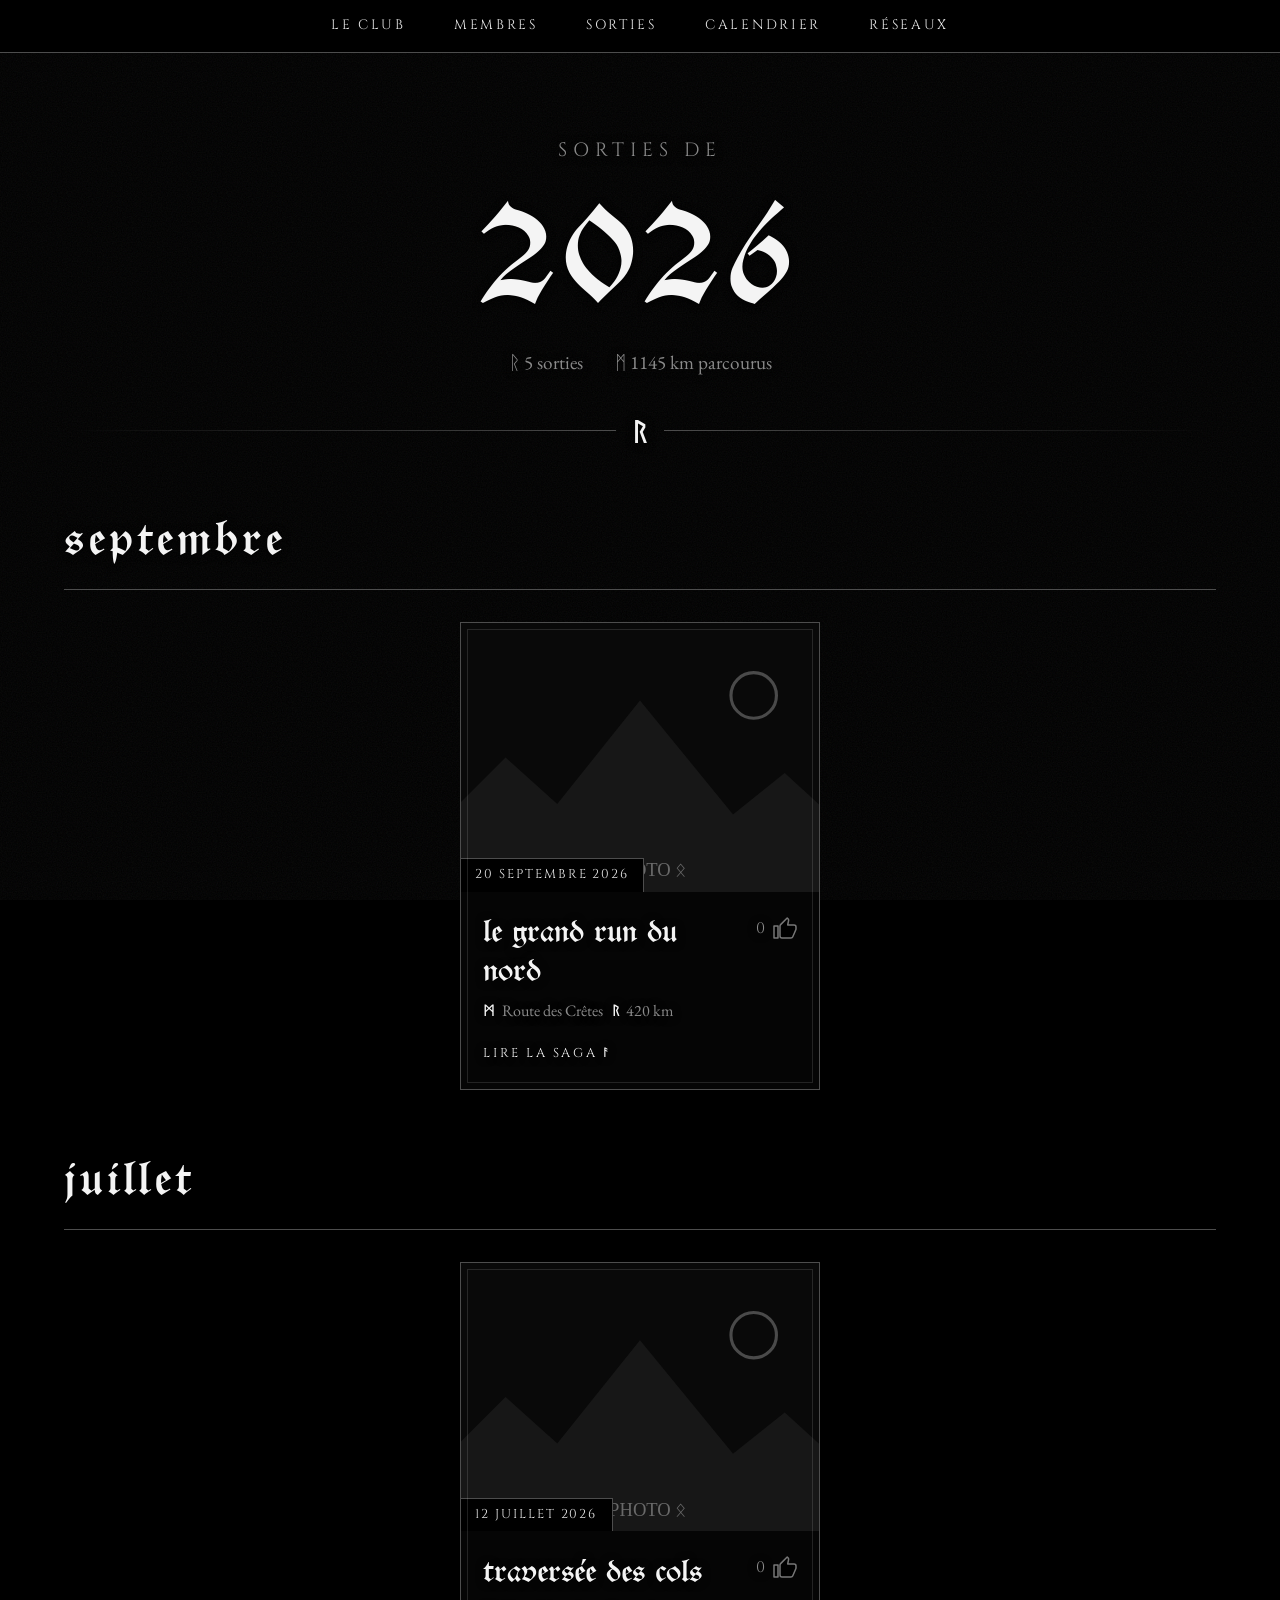
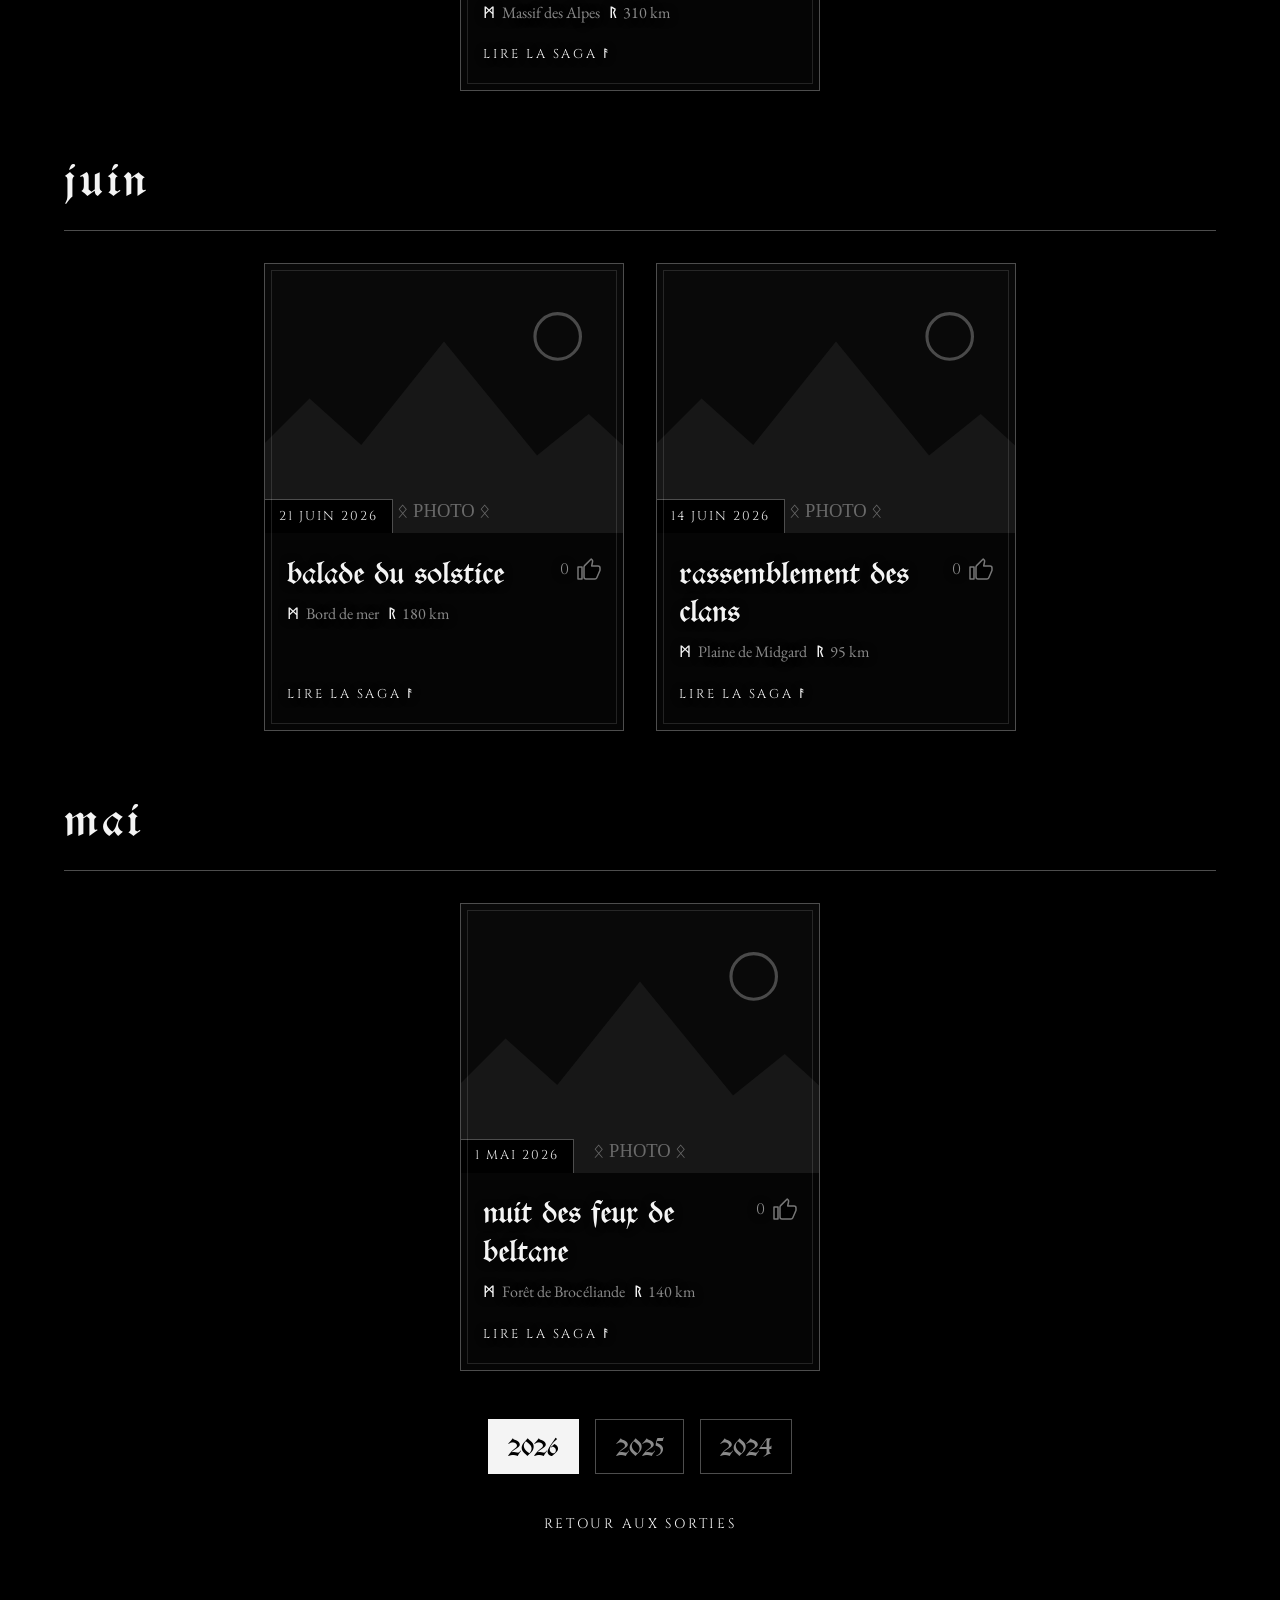
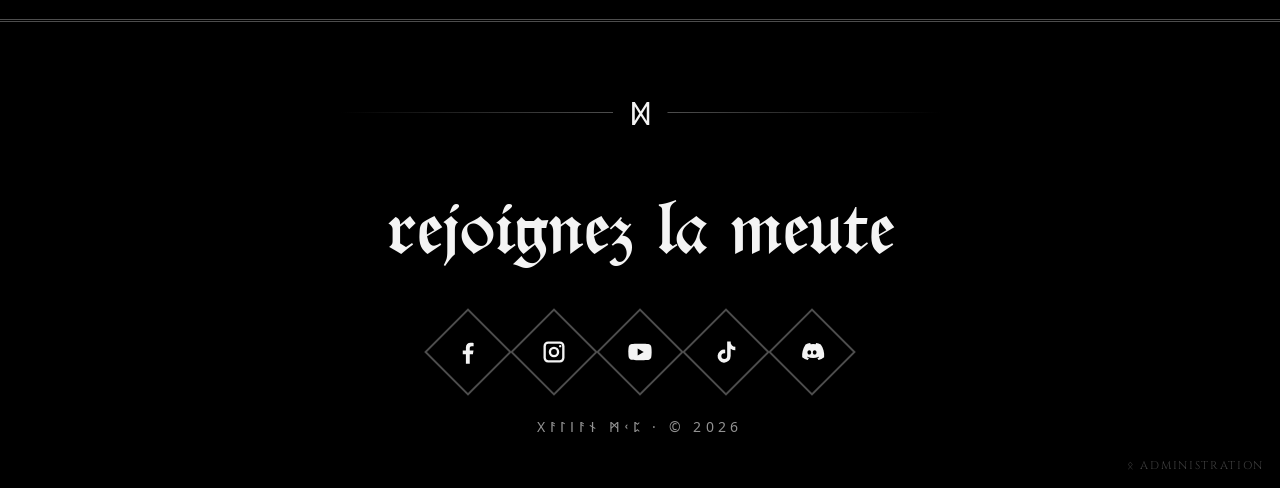
==== annee.html @ 6881e155 "securite" ====
<!DOCTYPE html>
<html lang="fr">
<head>
  <meta charset="UTF-8">
  <meta name="viewport" content="width=device-width, initial-scale=1">
  <title>Sorties – Galian MCP</title>
  <link rel="preconnect" href="https://fonts.googleapis.com">
  <link rel="preconnect" href="https://fonts.gstatic.com" crossorigin>
  <link href="https://fonts.googleapis.com/css2?family=Noto+Sans+Runic&family=Uncial+Antiqua&family=Cinzel:wght@400;600&family=EB+Garamond:ital@0;1&display=swap" rel="stylesheet">
  <link rel="stylesheet" href="style.css">
</head>
<body>
  <nav class="nav">
    <a href="index.html">Le Club</a>
    <a href="index.html#freres">Membres</a>
    <a href="index.html#sorties">Sorties</a>
    <a href="index.html#calendrier">Calendrier</a>
    <a href="index.html#reseaux">Réseaux</a>
  </nav>

  <main id="annee" class="section sortie">
    <p class="runes top-runes">ᚠᚢᚦᚨᚱᚲ</p>
    <p class="s-date">Sorties de</p>
    <h1 class="year-title"></h1>
    <p class="s-meta"></p>
    <div class="divider"><span>ᚱ</span></div>

    <div class="months"></div>

    <div class="year-links"></div>
    <a class="back" href="index.html#sorties">Retour aux sorties</a>
  </main>

  <footer id="reseaux" class="footer">
    <div class="divider"><span>ᛞ</span></div>
    <h2>Rejoignez la Meute</h2>
    <ul class="socials">
      <li><a href="#" aria-label="Facebook" title="Facebook"><svg viewBox="0 0 24 24"><path d="M13.5 22v-8h2.7l.5-3.2h-3.2V8.7c0-.9.4-1.7 1.8-1.7h1.5V4.2S15.5 4 14.3 4C11.8 4 10.2 5.500 10.200 8.100v2.700H7.500V14h2.700v8z"/></svg></a></li>
      <li><a href="#" aria-label="Instagram" title="Instagram"><svg viewBox="0 0 24 24"><path d="M7 3h10a4 4 0 0 1 4 4v10a4 4 0 0 1-4 4H7a4 4 0 0 1-4-4V7a4 4 0 0 1 4-4zm0 2a2 2 0 0 0-2 2v10a2 2 0 0 0 2 2h10a2 2 0 0 0 2-2V7a2 2 0 0 0-2-2zm5 2.500a4.500 4.500 0 1 1 0 9 4.500 4.500 0 0 1 0-9zm0 2a2.500 2.500 0 1 0 0 5 2.500 2.500 0 0 0 0-5zM17.300 6a1 1 0 1 1 0 2 1 1 0 0 1 0-2z"/></svg></a></li>
      <li><a href="#" aria-label="YouTube" title="YouTube"><svg viewBox="0 0 24 24"><path d="M21.600 7.200a2.500 2.500 0 0 0-1.800-1.800C18.200 5 12 5 12 5s-6.200 0-7.800.4A2.500 2.500 0 0 0 2.400 7.200C2 8.800 2 12 2 12s0 3.200.4 4.800a2.500 2.500 0 0 0 1.800 1.800C5.800 19 12 19 12 19s6.200 0 7.800-.4a2.500 2.500 0 0 0 1.800-1.800c.4-1.600.4-4.800.4-4.800s0-3.200-.4-4.800zM10 15V9l5.200 3z"/></svg></a></li>
      <li><a href="#" aria-label="TikTok" title="TikTok"><svg viewBox="0 0 24 24"><path d="M16 3h-3v12.500a2.500 2.500 0 1 1-2.500-2.500c.3 0 .5 0 .8.100V10a5.600 5.600 0 1 0 4.700 5.500V9.200A6.800 6.800 0 0 0 20 10.500V7.500A4 4 0 0 1 16 3z"/></svg></a></li>
      <li><a href="#" aria-label="Discord" title="Discord"><svg viewBox="0 0 24 24"><path d="M19.500 5.500A16 16 0 0 0 15.600 4.300l-.5 1a14 14 0 0 0-4.200 0l-.5-1A16 16 0 0 0 6.500 5.500C4 9.200 3.300 12.800 3.600 16.400a16 16 0 0 0 4.800 2.400l1-1.600a10 10 0 0 1-1.600-.8l.4-.3a11.500 11.500 0 0 0 9.600 0l.4.300c-.5.300-1 .600-1.600.800l1 1.600a16 16 0 0 0 4.800-2.400c.4-4.200-.7-7.800-2.900-10.900zM9.700 14.200c-.9 0-1.600-.8-1.600-1.800s.7-1.800 1.600-1.800 1.600.8 1.600 1.800-.7 1.800-1.600 1.800zm4.600 0c-.9 0-1.600-.8-1.600-1.800s.7-1.800 1.600-1.800 1.600.8 1.600 1.800-.7 1.800-1.600 1.800z"/></svg></a></li>
    </ul>
    <p class="runes copy">ᚷᚨᛚᛁᚨᚾ ᛗᚲᛈ · © 2026</p>
  </footer>

  <script src="site-data.js"></script>
  <script src="store.js"></script>
  <script src="data.js"></script>
  <script src="annee.js"></script>
  <script src="admin.js"></script>
  <script src="reload-admin.js"></script>
</body>
</html>
---- style.css ----
@font-face { font-family: 'Alte Schwabacher'; src: url("fonts/AlteSchwabacher.ttf") format("truetype"); font-display: swap; }

:root {
  --bg: #000;
  --bg2: #0a0a0a;
  --panel: #0f0f0f;
  --gold: #f4f4f4;
  --gold-soft: #4d4d4d;
  --blood: #262626;
  --text: #e6e6e6;
  --muted: #8a8a8a;
  --f-title: 'Alte Schwabacher', 'Uncial Antiqua', serif;
  --f-head: 'Cinzel', serif;
  --f-body: 'EB Garamond', Georgia, serif;
  --f-rune: 'Noto Sans Runic', 'Segoe UI Historic', serif;
}

* { box-sizing: border-box; margin: 0; padding: 0; }
html { scroll-behavior: smooth; }

body {
  background: var(--bg);
  text-shadow: 0 1px 8px rgba(0,0,0,.95);
  color: var(--text);
  font-family: var(--f-body);
  font-size: 1.2rem;
  line-height: 1.7;
  overflow-x: hidden;
}
/* grain de bois / pierre */
body::before {
  content: '';
  position: fixed; inset: 0; pointer-events: none; z-index: 0;
  opacity: .06;
  background-image: url("data:image/svg+xml,%3Csvg xmlns='http://www.w3.org/2000/svg' width='160' height='160'%3E%3Cfilter id='n'%3E%3CfeTurbulence type='fractalNoise' baseFrequency='.8' numOctaves='3'/%3E%3C/filter%3E%3Crect width='100%25' height='100%25' filter='url(%23n)'/%3E%3C/svg%3E");
}
#embers { position: fixed; inset: 0; z-index: 1; pointer-events: none; }
.runes { font-family: var(--f-rune); letter-spacing: .3em; color: var(--gold); }

/* ---------- HERO ---------- */
.hero {
  position: relative; z-index: 2;
  height: 100vh; min-height: 560px; overflow: hidden;
  text-align: center;
  background: #000;
  border-bottom: 3px double var(--gold-soft);
}
#hero3d { position: absolute; inset: 0; width: 100%; height: 100%; display: block; cursor: pointer; }
.hero::after {
  content: ''; position: absolute; left: 0; right: 0; bottom: 0; height: 18px;
  background: repeating-linear-gradient(135deg, var(--gold-soft) 0 10px, transparent 10px 20px);
  opacity: .5; pointer-events: none;
}
.hero-inner { position: absolute; inset: 0; display: flex; flex-direction: column; align-items: center; justify-content: space-between; padding: 1.4rem 1rem 2.2rem; pointer-events: none; }
.hero h1 {
  position: absolute; width: 1px; height: 1px; overflow: hidden; clip: rect(0 0 0 0); white-space: nowrap;
}
.hero.no-webgl .hero-inner { justify-content: center; }
.hero.no-webgl h1 {
  position: static; width: auto; height: auto; clip: auto; overflow: visible;
  font-family: var(--f-title); font-weight: 400; font-size: clamp(4rem, 17vw, 12rem);
  letter-spacing: .08em; line-height: 1; color: var(--gold);
}
.top-runes { opacity: 0; font-size: 1.2rem; transition: opacity 2s ease; }
.hero.logo .top-runes, .hero.no-webgl .top-runes { opacity: .6; }
.hero-bottom { opacity: 0; transition: opacity 2s ease; }
.hero.logo .hero-bottom, .hero.no-webgl .hero-bottom { opacity: 1; }
.title-runes { font-size: clamp(1.2rem, 3vw, 2rem); margin: 0 0 .6rem; }
.tagline { font-family: var(--f-head); text-transform: uppercase; letter-spacing: .35em; font-size: clamp(.75rem, 2vw, 1.1rem); color: var(--muted); }
.scroll-hint {
  display: inline-block; margin-top: 1rem; pointer-events: auto;
  font-family: var(--f-rune); font-size: 2.2rem; color: var(--gold); text-decoration: none;
  animation: bob 2s ease-in-out infinite;
}
@keyframes bob { 50% { transform: translateY(10px); } }

/* ---------- NAV ---------- */
.nav {
  position: sticky; top: 0; z-index: 50;
  display: flex; justify-content: center; gap: clamp(1rem, 4vw, 3rem);
  padding: .9rem 1rem;
  background: rgba(0,0,0,.92); backdrop-filter: blur(6px);
  border-bottom: 1px solid var(--gold-soft);
  flex-wrap: wrap;
}
.nav a {
  font-family: var(--f-head); text-transform: uppercase; letter-spacing: .2em; font-size: .85rem;
  color: var(--text); text-decoration: none; transition: color .25s;
}
.nav a:hover { color: var(--gold); }

/* ---------- SECTIONS ---------- */
.section { position: relative; z-index: 2; max-width: 1200px; margin: 0 auto; padding: 5rem 1.5rem; text-align: center; }
h2 {
  font-family: var(--f-title); font-weight: 400;
  font-size: clamp(2rem, 5vw, 3.2rem); color: var(--gold);
  margin-bottom: 1.5rem;
}
.sub { color: var(--muted); font-style: italic; margin-bottom: 3rem; }

.divider { display: flex; align-items: center; gap: 1rem; margin-bottom: 1.5rem; }
.divider::before, .divider::after { content: ''; flex: 1; height: 1px; background: linear-gradient(90deg, transparent, var(--gold-soft)); }
.divider::after { transform: scaleX(-1); }
.divider span { font-family: var(--f-rune); font-size: 2rem; color: var(--gold); }

.lead { max-width: 780px; margin: 0 auto 3rem; text-align: justify; hyphens: auto; }
.lead p + p { margin-top: 1.2rem; }
.drop { float: left; font-family: var(--f-title); font-size: 4.2rem; line-height: .8; padding: .4rem .6rem 0 0; color: var(--gold); }

.values { display: grid; grid-template-columns: repeat(auto-fit, minmax(240px, 1fr)); gap: 1.5rem; }
.values article {
  background: var(--panel); border: 1px solid var(--gold-soft); padding: 2rem 1.5rem;
  position: relative; transition: transform .3s, box-shadow .3s;
}
.values article::before { content: ''; position: absolute; inset: 6px; border: 1px solid rgba(255,255,255,.25); pointer-events: none; }
.values article:hover { transform: translateY(-6px); box-shadow: 0 10px 30px rgba(255,255,255,.35); }
.values .runes { font-size: 2.5rem; display: block; margin-bottom: .5rem; }
.values h3 { font-family: var(--f-head); letter-spacing: .15em; text-transform: uppercase; margin-bottom: .6rem; color: #fff; }
.values p { font-size: 1.05rem; color: var(--muted); }

/* ---------- MEMBRES ---------- */
#freres h2, #sorties h2 { margin-bottom: 3rem; }
.members { display: flex; flex-wrap: wrap; justify-content: center; gap: 3rem 2rem; }
.members .member { flex: 0 0 auto; width: min(264px, 100%); }
.member { opacity: 0; transform: translateY(40px); transition: opacity .8s, transform .8s; }
.member.in { opacity: 1; transform: none; }

.portrait {
  position: relative; aspect-ratio: 3 / 4; overflow: hidden; cursor: default; -webkit-tap-highlight-color: transparent; user-select: none;
  border: 3px solid var(--gold-soft);
  box-shadow: 0 0 0 6px var(--bg), 0 0 0 7px var(--gold-soft), 0 15px 35px rgba(0,0,0,.6);
}
.portrait img { width: 100%; height: 100%; object-fit: cover; display: block; filter: grayscale(.5) contrast(1.05); transition: transform .6s, filter .6s; }
.portrait:hover img { transform: scale(1.08); filter: grayscale(0) contrast(1.1); }

.overlay {
  position: absolute; inset: 0;
  display: flex; flex-direction: column; align-items: center; justify-content: center; gap: .4rem;
  background: linear-gradient(to top, rgba(0,0,0,.92), rgba(0,0,0,.85));
  opacity: 0; transform: translateY(20px);
  transition: opacity .4s, transform .4s;
  padding: 1rem;
}
.portrait:hover .overlay { opacity: 1; transform: none; }
.overlay .rune-line { font-family: var(--f-rune); color: var(--gold); letter-spacing: .4em; font-size: 1rem; }
.overlay .surname { text-transform: lowercase; font-family: var(--f-title); font-size: 1.9rem; color: #fff; line-height: 1.1; }
.overlay .role { font-family: var(--f-head); text-transform: uppercase; letter-spacing: .25em; font-size: .9rem; color: var(--gold); border-top: 1px solid var(--gold-soft); padding-top: .6rem; margin-top: .4rem; }

.bike {
  margin-top: 1.5rem; position: relative; overflow: hidden;
  border: 1px solid var(--gold-soft); background: var(--panel);
  aspect-ratio: 16 / 10;
}
.bike img { width: 100%; height: 100%; object-fit: cover; display: block; transition: transform .6s; }
.bike:hover img { transform: scale(1.06); }
.bike figcaption {
  position: absolute; left: 0; right: 0; bottom: 0; padding: .4rem .8rem;
  background: linear-gradient(to top, rgba(0,0,0,.85), transparent);
  font-family: var(--f-head); font-size: .8rem; letter-spacing: .15em; text-transform: uppercase; color: var(--gold);
  text-align: left;
}

/* ---------- ALLIÉS ---------- */
.allies { display: grid; grid-template-columns: repeat(auto-fit, minmax(180px, 1fr)); gap: 1.5rem; }
.ally {
  aspect-ratio: 1; display: flex; flex-direction: column; align-items: center; justify-content: center; gap: .6rem;
  background: var(--panel); border: 1px solid var(--gold-soft);
  clip-path: polygon(15% 0, 85% 0, 100% 15%, 100% 85%, 85% 100%, 15% 100%, 0 85%, 0 15%);
  text-decoration: none; color: var(--text);
  transition: background .3s, color .3s, transform .3s;
}
.ally:hover { background: var(--blood); transform: scale(1.05); color: #fff; }
.ally img { width: 55%; height: 55%; object-fit: contain; }
.ally span { font-family: var(--f-head); letter-spacing: .12em; font-size: .85rem; text-transform: uppercase; padding: 0 .5rem; }
.ally.add { border-style: dashed; color: var(--muted); }

/* ---------- GALERIE ART (format libre : carré, portrait, paysage, panoramique…) ---------- */
.art-gallery { display: flex; flex-wrap: wrap; justify-content: center; gap: 1.5rem; align-items: stretch; }
.art-item, .art-wrap { min-width: 0; max-width: 100%; }
.art-wrap { position: relative; display: flex; }
.art-wrap .art-item { flex: 1; }
.art-item { position: relative; display: flex; flex-direction: column; background: var(--panel); border: 1px solid var(--gold-soft); transition: transform .3s, border-color .3s; }
.art-item:hover { transform: translateY(-4px); border-color: var(--gold); }
.art-item img { display: block; width: 100%; height: auto; }

.art-item figcaption:empty { display: none; }
.art-gallery .adm-add { flex: 0 1 240px; min-height: 160px; }
@media (max-width: 600px) { .art-gallery > * { flex-basis: 100% !important; } }

/* ---------- FOOTER ---------- */
.footer { position: relative; z-index: 2; text-align: center; padding: 4rem 1.5rem 3rem; background: linear-gradient(to bottom, transparent, #000); border-top: 3px double var(--gold-soft); max-width: none; }
.footer .divider { max-width: 600px; margin: 0 auto 1.5rem; }
.socials { list-style: none; display: flex; justify-content: center; gap: 1.5rem; flex-wrap: wrap; margin: 2rem 0; }
.socials a {
  display: grid; place-items: center; width: 62px; height: 62px;
  border: 2px solid var(--gold-soft); transform: rotate(45deg);
  transition: background .3s, border-color .3s, box-shadow .3s;
}
.socials svg { width: 28px; height: 28px; fill: var(--gold); transform: rotate(-45deg); transition: fill .3s; }
.socials a:hover { background: var(--blood); border-color: var(--gold); box-shadow: 0 0 20px rgba(255,255,255,.8); }
.socials a:hover svg { fill: #fff; }
.copy { margin-top: 2rem; font-size: .9rem; opacity: .6; }

/* ---------- REVEAL ---------- */
.reveal { opacity: 0; transform: translateY(40px); transition: opacity .9s, transform .9s; }
.reveal.in { opacity: 1; transform: none; }

@media (prefers-reduced-motion: reduce) {
  * { animation: none !important; transition: none !important; }
  .reveal, .member { opacity: 1; transform: none; }
}
@media (max-width: 600px) {
  .lead { text-align: left; }
  .overlay { opacity: 1; background: linear-gradient(to top, rgba(0,0,0,.9), transparent 55%); justify-content: flex-end; transform: none; }
}

/* ---------- SORTIES (cartes) ---------- */
.cards { display: grid; grid-template-columns: repeat(auto-fill, minmax(290px, 1fr)); gap: 2rem; text-align: left; }
.card {
  display: flex; flex-direction: column; color: var(--text); text-decoration: none;
  background: var(--panel); border: 1px solid var(--gold-soft); position: relative;
  transition: transform .35s, border-color .35s, box-shadow .35s, opacity .8s;
}
.card::after { content: ''; position: absolute; inset: 6px; border: 1px solid rgba(255,255,255,.12); pointer-events: none; transition: border-color .35s; }
.card.in:hover, .card:focus-visible { transform: translateY(-8px); border-color: var(--gold); box-shadow: 0 14px 34px rgba(255,255,255,.1); }
.card:hover::after { border-color: rgba(255,255,255,.45); }
.card-img { position: relative; aspect-ratio: 4 / 3; overflow: hidden; }
.card-img img { width: 100%; height: 100%; object-fit: cover; display: block; filter: grayscale(.85) contrast(1.05); transition: transform .6s, filter .6s; }
.card:hover .card-img img { transform: scale(1.08); filter: grayscale(0); }
.card-date {
  position: absolute; left: 0; bottom: 0; padding: .35rem .9rem;
  background: #000; border-top: 1px solid var(--gold-soft); border-right: 1px solid var(--gold-soft);
  font-family: var(--f-head); font-size: .8rem; letter-spacing: .15em; text-transform: uppercase;
}
.card-body { padding: 1.3rem 1.4rem 1.5rem; display: flex; flex-direction: column; gap: .5rem; flex: 1; }
.card-body h3 { font-family: var(--f-title); font-weight: 400; font-size: 1.5rem; color: var(--gold); line-height: 1.2; }
.card-meta { color: var(--muted); font-size: 1rem; }
.card-meta .runes { letter-spacing: 0; margin-right: .2rem; }
.card-more { margin-top: auto; padding-top: .6rem; font-family: var(--f-head); font-size: .8rem; letter-spacing: .2em; text-transform: uppercase; color: var(--gold); }
.card-more .runes { letter-spacing: 0; display: inline-block; transition: transform .3s; }
.card:hover .card-more .runes { transform: translateX(6px); }

/* ---------- CALENDRIER ---------- */
.cal-wrap { display: grid; grid-template-columns: minmax(0, 1.25fr) minmax(0, 1fr); gap: 2rem; text-align: left; align-items: start; }
.calendar { background: var(--panel); border: 1px solid var(--gold-soft); padding: 1.5rem; position: relative; }
.calendar::before { content: ''; position: absolute; inset: 6px; border: 1px solid rgba(255,255,255,.12); pointer-events: none; }
.cal-head { display: flex; justify-content: space-between; align-items: center; margin-bottom: 1rem; }
.cal-title { font-family: var(--f-title); font-weight: 400; font-size: 1.6rem; color: var(--gold); }
.cal-nav { background: none; border: 1px solid var(--gold-soft); color: var(--gold); width: 2.6rem; height: 2.6rem; font-family: var(--f-rune); font-size: 1.3rem; cursor: pointer; transition: background .25s, color .25s; }
.cal-nav:hover { background: var(--gold); color: #000; }
.cal-grid { display: grid; grid-template-columns: repeat(7, 1fr); gap: 4px; }
.dow { text-align: center; font-family: var(--f-head); font-size: .75rem; letter-spacing: .1em; text-transform: uppercase; color: var(--muted); padding-bottom: .4rem; }
.day { aspect-ratio: 1; display: flex; flex-direction: column; align-items: center; justify-content: center; border: 1px solid transparent; font-family: var(--f-head); font-size: .95rem; color: var(--text); background: none; position: relative; }
.day.empty { visibility: hidden; }
.day.today { border-color: var(--gold-soft); }
.day.has-event { cursor: pointer; background: rgba(255,255,255,.07); border-color: var(--gold-soft); transition: background .25s, color .25s; }
.day.has-event:hover, .day.selected { background: var(--gold); color: #000; }
.day .rune { font-family: var(--f-rune); font-style: normal; font-size: .7rem; line-height: 1; }
.cal-detail { min-height: 8rem; }
.event { display: flex; gap: 1rem; padding: 1.1rem 1.2rem; background: var(--panel); border: 1px solid var(--gold-soft); border-left: 4px solid var(--gold); margin-bottom: 1rem; }
.event .ev-rune { font-size: 2rem; letter-spacing: 0; }
.event h4 { font-family: var(--f-title); font-weight: 400; font-size: 1.3rem; color: var(--gold); }
.event p { font-size: 1rem; line-height: 1.5; }
.ev-meta { color: var(--muted); font-family: var(--f-head); font-size: .8rem !important; letter-spacing: .08em; text-transform: uppercase; }
.up-title-h { font-family: var(--f-head); letter-spacing: .2em; text-transform: uppercase; font-size: .85rem; color: var(--muted); margin: 1.5rem 0 .6rem; font-weight: 400; }
.cal-upcoming { list-style: none; }
.cal-upcoming button { width: 100%; display: grid; grid-template-columns: 1.6rem auto 1fr; gap: .8rem; align-items: baseline; text-align: left; background: none; border: 0; border-bottom: 1px solid #222; color: var(--text); padding: .6rem .2rem; cursor: pointer; font: inherit; font-size: 1rem; transition: background .25s, padding .25s; }
.cal-upcoming button:hover { background: rgba(255,255,255,.06); padding-left: .6rem; }
.cal-upcoming .rune { font-family: var(--f-rune); color: var(--gold); }
.up-date { font-family: var(--f-head); font-size: .78rem; letter-spacing: .06em; color: var(--muted); text-transform: uppercase; white-space: nowrap; }
.muted-note { color: var(--muted); font-style: italic; }
@media (max-width: 860px) { .cal-wrap { grid-template-columns: 1fr; } }

/* ---------- PAGE D'UNE SORTIE ---------- */
.sortie { text-align: center; padding-top: 3rem; min-height: 80vh; }
.sortie h1 { font-family: var(--f-title); font-weight: 400; font-size: clamp(2.2rem, 7vw, 4.6rem); color: var(--gold); line-height: 1.1; margin: .4rem 0 1rem; }
.s-date { font-family: var(--f-head); letter-spacing: .3em; text-transform: uppercase; color: var(--muted); }
.s-meta { display: flex; justify-content: center; flex-wrap: wrap; gap: .5rem 2rem; color: var(--muted); margin-bottom: 1.5rem; }
.s-text { max-width: 760px; margin: 0 auto 3rem; text-align: justify; hyphens: auto; }
.s-text p + p { margin-top: 1.2rem; }
.s-pager { display: flex; justify-content: space-between; gap: 1rem; max-width: 760px; margin: 0 auto 2rem; text-align: left; flex-wrap: wrap; }
.s-pager a { text-decoration: none; border: 1px solid var(--gold-soft); padding: .8rem 1.2rem; font-family: var(--f-head); font-size: .75rem; letter-spacing: .12em; text-transform: uppercase; color: var(--muted); transition: border-color .3s, color .3s; }
.s-pager a:last-child { text-align: right; margin-left: auto; }
.s-pager strong { font-family: var(--f-title); font-weight: 400; font-size: 1.1rem; letter-spacing: 0; text-transform: none; color: var(--gold); }
.s-pager a:hover { border-color: var(--gold); color: var(--text); }
.back { font-family: var(--f-head); letter-spacing: .2em; text-transform: uppercase; font-size: .85rem; color: var(--gold); text-decoration: none; }
.back:hover { text-decoration: underline; }
.lightbox { position: fixed; inset: 0; z-index: 200; background: rgba(0,0,0,.94); display: none; place-items: center; padding: 2vw; }
.lightbox.open { display: grid; }
.lightbox img { max-width: 100%; max-height: 100%; border: 1px solid var(--gold-soft); }

/* ---------- FOND : le viking, sous la bannière, assombri pour garder le texte lisible ---------- */
/* l'image est sur un calque fixe : « background-attachment: fixed » zoome énormément l'image sur iPhone */
.page { position: relative; isolation: isolate; background: #000; }
.page::before {
  content: ''; position: fixed; top: 0; left: 0; width: 100%; height: 100vh; height: 100lvh; z-index: -1; pointer-events: none;
  background:
    linear-gradient(rgba(0,0,0,.76), rgba(0,0,0,.86)),
    url("img/fond.jpg") center / cover no-repeat,
    #000;
}
.lead { background: rgba(0,0,0,.82); padding: 1.6rem 2rem; border-left: 2px solid var(--gold-soft); box-shadow: 0 0 0 1px rgba(255,255,255,.06); }
.values article, .card, .calendar, .event, .ally { background: rgba(6,6,6,.94); }
@media (max-width: 600px) { .lead { padding: 1.2rem; } }

/* ---------- LOGO « galian » qui remplace la fumée à la fin de l'intro ---------- */
.hero-logo {
  position: absolute; left: 50%; top: 40%; transform: translate(-50%, -50%);
  width: 98%; height: auto; pointer-events: none;
  opacity: 0; transition: opacity 2s ease; filter: drop-shadow(0 0 22px rgba(255,255,255,.22));
}
.hero.logo .hero-logo { opacity: 1; }
.hero.no-webgl .hero-logo { opacity: 1; top: 38%; }
.hero.no-webgl h1 { display: none; }

/* ---------- SORTIES : une rubrique par année ---------- */
.years { display: flex; flex-direction: column; gap: 4.5rem; text-align: left; }
.year-head {
  display: flex; align-items: baseline; flex-wrap: wrap; gap: .4rem 1.6rem;
  padding: 0 0 1rem; margin-bottom: 1.8rem; border-bottom: 1px solid var(--gold-soft);
  color: var(--text); text-decoration: none; position: relative;
}
.year-head::after { content: ''; position: absolute; left: 0; bottom: -1px; height: 2px; width: 0; background: var(--gold); transition: width .5s; }
.year-head:hover::after, .year-head:focus-visible::after { width: 100%; }
.year-num { font-family: var(--f-title); font-size: clamp(3rem, 8vw, 5rem); line-height: 1; color: var(--gold); transition: letter-spacing .4s; }
.year-head:hover .year-num { letter-spacing: .06em; }
.year-count { font-family: var(--f-head); letter-spacing: .2em; text-transform: uppercase; font-size: .85rem; color: var(--gold); }
.year-more { margin-left: auto; font-family: var(--f-head); letter-spacing: .2em; text-transform: uppercase; font-size: .85rem; color: var(--gold); }
.year-more .runes { letter-spacing: 0; display: inline-block; transition: transform .3s; }
.year-head:hover .year-more .runes { transform: translateX(8px); }
@media (max-width: 600px) { .year-more { margin-left: 0; width: 100%; } }

/* ---------- PAGE D'UNE ANNÉE ---------- */
.year-title { font-size: clamp(4rem, 14vw, 9rem) !important; letter-spacing: .05em; }
.sortie .cards { margin: 2.5rem 0 3rem; text-align: left; }
.year-links { display: flex; justify-content: center; flex-wrap: wrap; gap: 1rem; margin-bottom: 2rem; }
.year-links a { font-family: var(--f-title); font-size: 1.6rem; color: var(--muted); text-decoration: none; border: 1px solid var(--gold-soft); padding: .3rem 1.2rem; transition: color .3s, border-color .3s, background .3s; }
.year-links a:hover { color: var(--gold); border-color: var(--gold); }
.year-links a.current { background: var(--gold); color: #000; border-color: var(--gold); }
.sortie .cards { display: flex; flex-wrap: wrap; justify-content: center; }
.sortie .cards .card { flex: 0 0 auto; width: min(100%, 360px); }
.year-links a.current { text-shadow: none; }
/* étoile « like » à droite du nom de la sortie : blanche si likée, sinon noire à contour gris */
.card-title { display: flex; align-items: flex-start; justify-content: space-between; gap: .8rem; }
.card-actions { display: flex; align-items: center; gap: .5rem; flex: none; margin-top: .2rem; }
.thumb-count { font-family: var(--f-head); font-size: .95rem; color: var(--muted); min-width: .8rem; text-align: right; }
.thumb { flex: none; width: 1.5rem; height: 1.5rem; padding: 0; border: 0; background: none; cursor: pointer; }
.thumb svg { width: 100%; height: 100%; fill: #000; stroke: #777; stroke-width: 1.5; stroke-linejoin: round; transition: fill .2s, stroke .2s, transform .2s; }
.thumb:hover svg { transform: scale(1.15); }
.thumb.liked svg { fill: #fff; stroke: #fff; }
.star { display: none; flex: none; width: 1.6rem; height: 1.6rem; }
.admin-on .star { display: block; }
.star svg { width: 100%; height: 100%; fill: #000; stroke: #777; stroke-width: 1.5; stroke-linejoin: round; transition: fill .2s, stroke .2s, transform .2s; }
.star.liked svg { fill: #fff; stroke: #fff; }
.admin-on .star { cursor: pointer; }
.admin-on .star:hover svg { transform: scale(1.2); }
.months { margin: 2.5rem 0 3rem; }
.month + .month { margin-top: 3rem; }
.month-title { font-family: var(--f-title); color: var(--gold); text-align: left; font-size: clamp(2rem, 5vw, 3rem); letter-spacing: .08em; padding-bottom: .6rem; border-bottom: 1px solid var(--gold-soft); }
.sortie .month .cards { margin: 2rem 0 0; }

/* ---------- lettrine : première lettre du premier paragraphe de « Notre Histoire » ---------- */
.lead .p-first::first-letter { float: left; font-family: var(--f-title); font-size: 4.2rem; line-height: .8; padding: .4rem .6rem 0 0; color: var(--gold); }
.values article, .member, .card-wrap, .ally-wrap, .event { position: relative; }
.card-wrap { display: flex; }
.card-wrap > .card { flex: 1; }

/* ================== MODE ADMINISTRATEUR ================== */
.adm-link { position: absolute; right: 1rem; bottom: .8rem; font-family: var(--f-head); font-size: .7rem; letter-spacing: .15em; text-transform: uppercase; color: var(--muted); opacity: .45; text-decoration: none; }
.adm-link:hover { opacity: 1; color: var(--gold); }
.footer { position: relative; }
body.admin-on { padding-bottom: 5rem; }
.adm-bar {
  position: fixed; left: 0; right: 0; bottom: 0; z-index: 300;
  display: flex; flex-wrap: wrap; align-items: center; gap: .6rem; padding: .7rem 1rem;
  background: rgba(0,0,0,.96); border-top: 2px solid var(--gold); text-shadow: none;
}
.adm-bar strong { font-family: var(--f-head); letter-spacing: .15em; text-transform: uppercase; font-size: .85rem; margin-right: auto; color: var(--gold); }
.adm-btn, .adm-add, .adm-mini {
  font-family: var(--f-head); letter-spacing: .1em; font-size: .78rem; text-transform: uppercase; cursor: pointer;
  background: #000; color: var(--text); border: 1px solid var(--gold-soft); padding: .55rem .9rem; transition: background .2s, color .2s, border-color .2s;
}
.adm-btn:hover, .adm-add:hover, .adm-mini:hover { background: #3b3b3b; color: #fff; border-color: #8a8a8a; }
.adm-btn.primary { border-color: var(--gold); color: var(--gold); }
.adm-add { border-style: dashed; border-color: var(--gold); color: var(--gold); width: 100%; text-align: center; padding: 1rem; }
.adm-add.tile { display: grid; place-items: center; min-height: 160px; background: rgba(6,6,6,.7); }
.adm-add.portrait-tile { aspect-ratio: 3 / 4; }
.adm-add.ally-tile { aspect-ratio: 1; }
.adm-add.wide { margin-bottom: -2rem; }
.adm-mini { padding: .25rem .55rem; font-size: .9rem; line-height: 1.2; letter-spacing: 0; background: rgba(0,0,0,.85); }
.adm-mini.danger:hover { background: #3b3b3b; border-color: #8a8a8a; color: #fff; }
.adm-mini.text { letter-spacing: .1em; font-size: .75rem; }
.adm-mini.corner { position: absolute; top: .4rem; right: .4rem; }
.adm-card-bar { position: absolute; top: .4rem; right: .4rem; z-index: 5; display: flex; gap: .3rem; }
.adm-year-bar { display: flex; gap: .8rem; margin: -.6rem 0 1.4rem; align-items: stretch; }
.adm-year-bar .adm-add { width: auto; padding: .6rem 1.2rem; }
.adm-note { align-self: center; color: var(--muted); font-style: italic; }
.adm-para { position: relative; }
.adm-para .adm-mini { position: absolute; top: 0; right: 0; }
.adm-para + .adm-para, .lead > .adm-para + .adm-add, .adm-para { margin-top: 1rem; }
.editable { outline: 1px dashed var(--gold-soft); outline-offset: 4px; cursor: text; min-width: 1ch; }
.editable:focus { outline: 1px solid var(--gold); background: rgba(255,255,255,.06); }
.values .runes.editable { display: inline-block; }
.adm-modal { position: fixed; inset: 0; z-index: 400; background: rgba(0,0,0,.82); display: grid; place-items: center; padding: 1rem; overflow-y: auto; text-shadow: none; }
.adm-box { width: min(560px, 100%); max-height: 92vh; overflow-y: auto; background: #0b0b0b; border: 1px solid var(--gold); padding: 1.6rem; text-align: left; }
.adm-box h3 { font-family: var(--f-title); font-weight: 400; font-size: 1.8rem; color: var(--gold); margin-bottom: 1rem; }
.adm-form { display: flex; flex-direction: column; gap: 1rem; }
.adm-row { display: flex; flex-direction: column; gap: .35rem; }
.adm-label { font-family: var(--f-head); font-size: .75rem; letter-spacing: .15em; text-transform: uppercase; color: var(--muted); }
.adm-form input:not([type=file]), .adm-form textarea, .adm-form select {
  background: #000; color: var(--text); border: 1px solid var(--gold-soft); padding: .6rem .7rem; font: inherit; font-size: 1rem; width: 100%;
}
.adm-form input:focus, .adm-form textarea:focus, .adm-form select:focus { outline: none; border-color: var(--gold); }
.adm-form input[type=file] { color: var(--muted); font-size: .9rem; }
.adm-hint { color: var(--muted); font-size: .85rem; font-style: italic; }
.adm-prev { max-height: 140px; max-width: 100%; object-fit: contain; align-self: flex-start; border: 1px solid var(--gold-soft); background: #000; }
.adm-thumbs { display: flex; flex-wrap: wrap; gap: .5rem; }
.adm-thumb { position: relative; width: 90px; height: 70px; border: 1px solid var(--gold-soft); }
.adm-thumb img { width: 100%; height: 100%; object-fit: cover; display: block; }
.adm-thumb .adm-x { position: absolute; top: 2px; right: 2px; background: rgba(0,0,0,.85); color: #fff; border: 1px solid var(--gold-soft); cursor: pointer; font-size: .75rem; line-height: 1; padding: 2px 5px; }
.adm-thumb .adm-x:hover { background: #3b3b3b; }
.adm-actions { display: flex; justify-content: flex-end; gap: .6rem; margin-top: .4rem; }
.adm-para > p { padding-right: 2.4rem; }
/* texte indicatif grisé d'un champ vide en mode administrateur */
.editable:empty::before { content: attr(data-ph); color: var(--muted); font-style: italic; opacity: .8; pointer-events: none; }
.editable:empty { min-height: 1.4em; }
.values .runes.editable:empty { min-width: 1.4ch; }

/* ---------- BARRE DE DÉFILEMENT : entrelacs celtique ----------
   piste = cordon tressé sombre, curseur = cordon tressé clair qui coulisse dessus */
::-webkit-scrollbar { width: 16px; height: 16px; }
::-webkit-scrollbar-track { background: #050505 url("data:image/svg+xml,%3Csvg xmlns='http://www.w3.org/2000/svg' width='16' height='32' viewBox='0 0 16 32'%3E%3Crect width='16' height='32' fill='%23050505'/%3E%3Cpath d='M.5 0V32M15.5 0V32' stroke='%232c2c2c' stroke-width='1'/%3E%3Cdefs%3E%3CclipPath id='c'%3E%3Crect y='-2' width='16' height='7'/%3E%3Crect y='27' width='16' height='7'/%3E%3C/clipPath%3E%3C/defs%3E%3Cg fill='none' stroke-linecap='round'%3E%3Cpath d='M8 0C15 5 15 11 8 16C1 21 1 27 8 32' stroke='%23050505' stroke-width='6.2'/%3E%3Cpath d='M8 0C15 5 15 11 8 16C1 21 1 27 8 32' stroke='%233a3a3a' stroke-width='3.2'/%3E%3Cpath d='M8 0C1 5 1 11 8 16C15 21 15 27 8 32' stroke='%23050505' stroke-width='6.2'/%3E%3Cpath d='M8 0C1 5 1 11 8 16C15 21 15 27 8 32' stroke='%233a3a3a' stroke-width='3.2'/%3E%3Cg clip-path='url(%23c)'%3E%3Cpath d='M8 0C15 5 15 11 8 16C1 21 1 27 8 32' stroke='%23050505' stroke-width='6.2'/%3E%3Cpath d='M8 0C15 5 15 11 8 16C1 21 1 27 8 32' stroke='%233a3a3a' stroke-width='3.2'/%3E%3C/g%3E%3C/g%3E%3C/svg%3E") repeat-y 0 0 / 16px 32px; }
::-webkit-scrollbar-thumb { background: #050505 url("data:image/svg+xml,%3Csvg xmlns='http://www.w3.org/2000/svg' width='16' height='32' viewBox='0 0 16 32'%3E%3Crect width='16' height='32' fill='%23050505'/%3E%3Cpath d='M.5 0V32M15.5 0V32' stroke='%23b5b5b5' stroke-width='1'/%3E%3Cdefs%3E%3CclipPath id='c'%3E%3Crect y='-2' width='16' height='7'/%3E%3Crect y='27' width='16' height='7'/%3E%3C/clipPath%3E%3C/defs%3E%3Cg fill='none' stroke-linecap='round'%3E%3Cpath d='M8 0C15 5 15 11 8 16C1 21 1 27 8 32' stroke='%23050505' stroke-width='6.2'/%3E%3Cpath d='M8 0C15 5 15 11 8 16C1 21 1 27 8 32' stroke='%23f0f0f0' stroke-width='3.2'/%3E%3Cpath d='M8 0C1 5 1 11 8 16C15 21 15 27 8 32' stroke='%23050505' stroke-width='6.2'/%3E%3Cpath d='M8 0C1 5 1 11 8 16C15 21 15 27 8 32' stroke='%23f0f0f0' stroke-width='3.2'/%3E%3Cg clip-path='url(%23c)'%3E%3Cpath d='M8 0C15 5 15 11 8 16C1 21 1 27 8 32' stroke='%23050505' stroke-width='6.2'/%3E%3Cpath d='M8 0C15 5 15 11 8 16C1 21 1 27 8 32' stroke='%23f0f0f0' stroke-width='3.2'/%3E%3C/g%3E%3C/g%3E%3C/svg%3E") repeat-y 0 0 / 16px 32px; }
::-webkit-scrollbar-thumb:hover { background: #050505 url("data:image/svg+xml,%3Csvg xmlns='http://www.w3.org/2000/svg' width='16' height='32' viewBox='0 0 16 32'%3E%3Crect width='16' height='32' fill='%23050505'/%3E%3Cpath d='M.5 0V32M15.5 0V32' stroke='%23d0d0d0' stroke-width='1'/%3E%3Cdefs%3E%3CclipPath id='c'%3E%3Crect y='-2' width='16' height='7'/%3E%3Crect y='27' width='16' height='7'/%3E%3C/clipPath%3E%3C/defs%3E%3Cg fill='none' stroke-linecap='round'%3E%3Cpath d='M8 0C15 5 15 11 8 16C1 21 1 27 8 32' stroke='%23050505' stroke-width='6.2'/%3E%3Cpath d='M8 0C15 5 15 11 8 16C1 21 1 27 8 32' stroke='%23ffffff' stroke-width='3.2'/%3E%3Cpath d='M8 0C1 5 1 11 8 16C15 21 15 27 8 32' stroke='%23050505' stroke-width='6.2'/%3E%3Cpath d='M8 0C1 5 1 11 8 16C15 21 15 27 8 32' stroke='%23ffffff' stroke-width='3.2'/%3E%3Cg clip-path='url(%23c)'%3E%3Cpath d='M8 0C15 5 15 11 8 16C1 21 1 27 8 32' stroke='%23050505' stroke-width='6.2'/%3E%3Cpath d='M8 0C15 5 15 11 8 16C1 21 1 27 8 32' stroke='%23ffffff' stroke-width='3.2'/%3E%3C/g%3E%3C/g%3E%3C/svg%3E") repeat-y 0 0 / 16px 32px; }
::-webkit-scrollbar-button { display: none; }
::-webkit-scrollbar-corner { background: #050505; }
/* Firefox ne gère pas les motifs : même palette, barre fine */
@supports not selector(::-webkit-scrollbar) {
  * { scrollbar-color: #cfcfcf #050505; scrollbar-width: thin; }
}

/* ---------- TITRES : plus grands, tout en minuscule ---------- */
h2, h3, .sortie h1, .year-title, .values h3, .card-body h3, .cal-title, .up-title-h, .overlay .surname, .year-num { text-transform: lowercase; }
h2 { font-size: clamp(2.8rem, 7vw, 4.6rem); }
.sortie h1, .year-title { font-size: clamp(3rem, 9vw, 6rem); }
.values h3 { font-size: 2rem; letter-spacing: .06em; }
.card-body h3 { font-size: 2rem; }
.cal-title { font-size: 2.2rem; }
.up-title-h { font-size: 1.3rem; letter-spacing: .1em; }
.overlay .surname { font-size: 2.4rem; }
.year-num { font-size: clamp(3.6rem, 9.5vw, 6rem); }

.galerie-more { margin: -1.5rem 0 2rem; }
.galerie-more a { text-decoration: none; }
.galerie-more[hidden] { display: none; }
.sortie .art-gallery { margin: 2rem 0 3rem; }
.galerie-more .year-more { margin-left: 0; }

/* ordre des topiques (mode administrateur) */
.adm-order { position: absolute; top: 1rem; right: 1rem; z-index: 5; display: flex; align-items: center; gap: .4rem; font-family: var(--f-head); font-size: .75rem; letter-spacing: .12em; text-transform: uppercase; color: var(--gold); }
.adm-order span { margin-right: .4rem; }

/* ordre des œuvres par glisser-déposer (mode administrateur) */
.art-item.drag { cursor: grab; }
.art-item.drag:active { cursor: grabbing; }
.art-item.dragging { opacity: .35; outline: 2px dashed var(--gold); outline-offset: 4px; }
.member.drag { cursor: grab; }
.member.drag:active { cursor: grabbing; }
.member.dragging, .member.dragging.in { opacity: .35; outline: 2px dashed var(--gold); outline-offset: 6px; transition: none; }
.adm-order[draggable="true"] { cursor: grab; padding: .3rem .5rem; border: 1px dashed var(--gold-soft); background: rgba(6,6,6,.85); }
.dragging-section { opacity: .45; outline: 2px dashed var(--gold); outline-offset: -6px; }

/* sous-titres en gris foncé */
.sub { color: #5c5c5c; }

/* poignée de glisser-déposer (paragraphes et cartes) */
.values article { position: relative; }
.dragging-item { opacity: .4; outline: 2px dashed var(--gold); outline-offset: 4px; }

/* fenêtre de confirmation */
.adm-box-confirm { width: min(420px, 100%); text-align: center; border-width: 2px; box-shadow: 0 0 40px rgba(255,255,255,.12); }
.adm-box-confirm h3 { text-transform: lowercase; font-size: 2.2rem; margin-bottom: .4rem; }
.adm-confirm-rune { display: block; font-size: 2rem; letter-spacing: 0; margin-bottom: .2rem; }
.adm-confirm-text { font-size: 1.15rem; margin-bottom: 1.4rem; }
.adm-box-confirm .adm-actions { justify-content: center; gap: 1rem; }
.adm-btn.danger { border-color: #8a8a8a; }
.adm-btn.danger:hover { background: #fff; color: #000; }

/* ---------- BOUTONS : contour gris foncé ; au survol, fond blanc et texte noir ---------- */
.cal-nav, .adm-btn, .adm-btn.primary, .adm-btn.danger, .adm-add, .adm-mini, .adm-mini.danger, .s-pager a {
  border: 1px solid #4d4d4d; transition: background .25s, color .25s, border-color .25s;
}
.adm-add { border-style: dashed; }
.cal-nav:hover, .adm-btn:hover, .adm-btn.primary:hover, .adm-btn.danger:hover, .adm-add:hover, .adm-mini:hover, .adm-mini.danger:hover, .s-pager a:hover,
.cal-nav:focus-visible, .adm-btn:focus-visible, .adm-add:focus-visible, .adm-mini:focus-visible, .s-pager a:focus-visible {
  background: #fff; color: #000; border-color: #4d4d4d; text-shadow: none;
}
.cal-nav:hover *, .adm-btn:hover *, .adm-add:hover *, .adm-mini:hover *, .s-pager a:hover *, .s-pager a:hover strong { color: #000; text-shadow: none; }

/* ---------- ADMIN : cartes et zones de texte avec un contour gris foncé ---------- */
.adm-box, .adm-prev, .adm-thumb { border: 1px solid #4d4d4d; }
.adm-bar { border-top: 2px solid #4d4d4d; }
.adm-box-confirm { border-width: 2px; }
.adm-form input:not([type=file]), .adm-form textarea, .adm-form select { border: 1px solid #4d4d4d; }
.adm-form input:focus, .adm-form textarea:focus, .adm-form select:focus { border-color: #8a8a8a; }
.editable { outline: 1px solid #4d4d4d; outline-offset: 4px; }
.editable:focus { outline: 1px solid #8a8a8a; }
.admin-on .card, .admin-on .values article, .admin-on .ally, .admin-on .event, .admin-on .calendar, .admin-on .cal-detail { border: 1px solid #4d4d4d; }
.ally { cursor: default; }

/* ---------- PAGE D'UNE SORTIE : image principale + carrousel ---------- */
.s-main { margin: 2rem 0 1.5rem; overflow: hidden; border: 1px solid #4d4d4d; aspect-ratio: 16 / 8; cursor: zoom-in; background: var(--panel); }
.s-main img { width: 100%; height: 100%; object-fit: cover; display: block; transition: transform .6s; }
.s-main:hover img { transform: scale(1.03); }
.carousel { --n: 3; --gap: 1rem; position: relative; margin: 0 0 3rem; }
.car-view { overflow: hidden; }
.car-track { display: flex; gap: var(--gap); }
.car-track figure { flex: 0 0 calc((100% - (var(--n) - 1) * var(--gap)) / var(--n)); aspect-ratio: 4 / 3; overflow: hidden; border: 1px solid #4d4d4d; background: var(--panel); cursor: zoom-in; }
.car-track img { width: 100%; height: 100%; object-fit: cover; display: block; transition: transform .5s; }
.car-track figure:hover img { transform: scale(1.06); }
.car-btn { position: absolute; top: 50%; transform: translateY(-50%); width: 2.6rem; height: 2.6rem; background: rgba(0,0,0,.85); border: 1px solid #4d4d4d; color: var(--gold); font-size: 1.8rem; line-height: 1; cursor: pointer; transition: background .25s, color .25s; }
.car-btn:hover, .car-btn:focus-visible { background: #fff; color: #000; text-shadow: none; }
.car-btn[hidden] { display: none; }
.car-btn.prev { left: -.6rem; } .car-btn.next { right: -.6rem; }
@media (max-width: 600px) { .s-main { aspect-ratio: 4 / 3; } .car-btn.prev { left: .3rem; } .car-btn.next { right: .3rem; } }

/* visionneuse : croix en haut, flèches sur les côtés */
.lightbox { padding: 1vw; }
.lightbox img { max-width: 100%; max-height: 100%; }
.lb-close, .lb-btn { position: absolute; background: rgba(0,0,0,.85); border: 1px solid #4d4d4d; color: var(--gold); cursor: pointer; line-height: 1; transition: background .25s, color .25s; z-index: 2; }
.lb-close { top: 1rem; right: 1rem; width: 2.8rem; height: 2.8rem; font-size: 1.3rem; }
.lb-btn { top: 50%; transform: translateY(-50%); width: 3rem; height: 3rem; font-size: 2rem; }
.lb-btn.prev { left: 1rem; } .lb-btn.next { right: 1rem; }
.lb-btn[hidden] { display: none; }
.lb-close:hover, .lb-btn:hover, .lb-close:focus-visible, .lb-btn:focus-visible { background: #fff; color: #000; text-shadow: none; }
.lb-stage { display: flex; flex-direction: column; align-items: center; gap: .6rem; width: 100%; height: 100%; justify-content: center; }
.lb-stage img { width: 100%; height: calc(100vh - 5.5rem); max-height: none; object-fit: contain; border: 0; }
.lb-count { font-family: var(--f-head); font-size: .85rem; letter-spacing: .3em; color: var(--muted); text-shadow: none; }
.lb-count:empty { display: none; }

/* glisser-déposer par appui prolongé */
body.is-dragging, body.is-dragging * { user-select: none; -webkit-user-select: none; cursor: grabbing !important; }
/* poignée de déplacement : grande, facile à attraper au doigt */
.adm-handle { position: absolute; top: .4rem; left: .4rem; z-index: 6; width: 3rem; height: 3rem; padding: 0; display: grid; place-items: center; font-size: 1.7rem; line-height: 1; cursor: grab; touch-action: none; user-select: none; -webkit-user-select: none; }
.adm-para .adm-handle { top: 0; left: auto; right: 2.8rem; }
.adm-para { padding-right: 6.4rem; }
.adm-order .adm-handle { position: static; }

/* page d'une sortie en mode administrateur : photos secondaires empilées par ligne de trois */
.car-grid { display: grid; grid-template-columns: repeat(3, 1fr); gap: 1rem; }
.adm-img { position: relative; aspect-ratio: 4 / 3; overflow: hidden; border: 1px solid #4d4d4d; background: var(--panel); }
.adm-img img { width: 100%; height: 100%; object-fit: cover; display: block; }
.back-links { display: flex; flex-wrap: wrap; justify-content: center; gap: .8rem 2.5rem; margin-top: 2rem; }
.adm-img .adm-x { position: absolute; top: .4rem; right: .4rem; z-index: 6; }
.adm-img-add { aspect-ratio: 4 / 3; width: 100%; display: grid; place-items: center; }

/* espace entre les flèches et les images du carrousel */
.carousel.car-nav { padding: 0 3.8rem; }
.carousel.car-nav .car-btn.prev { left: 0; }
.carousel.car-nav .car-btn.next { right: 0; }
@media (max-width: 600px) { .carousel.car-nav { padding: 0 3.2rem; } .carousel.car-nav .car-btn.prev { left: 0; } .carousel.car-nav .car-btn.next { right: 0; } }

/* ---------- message temporaire (3 s) ---------- */
.adm-toast { position: fixed; left: 50%; top: 50%; transform: translate(-50%, -50%); z-index: 1000; max-width: min(90vw, 28rem); padding: .9rem 1.6rem; background: #0a0a0a; color: var(--gold); border: 1px solid var(--gold); font-family: var(--f-head); letter-spacing: .08em; text-align: center; box-shadow: 0 8px 30px rgba(0,0,0,.6); animation: toast-in .3s ease; transition: opacity .3s; }
.adm-toast.error { color: #e0a0a0; border-color: #a04444; }
.adm-toast.out { opacity: 0; }
@keyframes toast-in { from { opacity: 0; transform: translate(-50%, calc(-50% + 10px)); } }
.adm-forgot { display: block; margin-top: 1rem; text-align: center; font-size: .85rem; color: var(--muted); text-decoration: underline; }
.adm-forgot:hover { color: var(--gold); }
.adm-err { display: block; min-height: 1.1em; margin-top: .3rem; color: #ff5c5c; font-size: .85rem; }
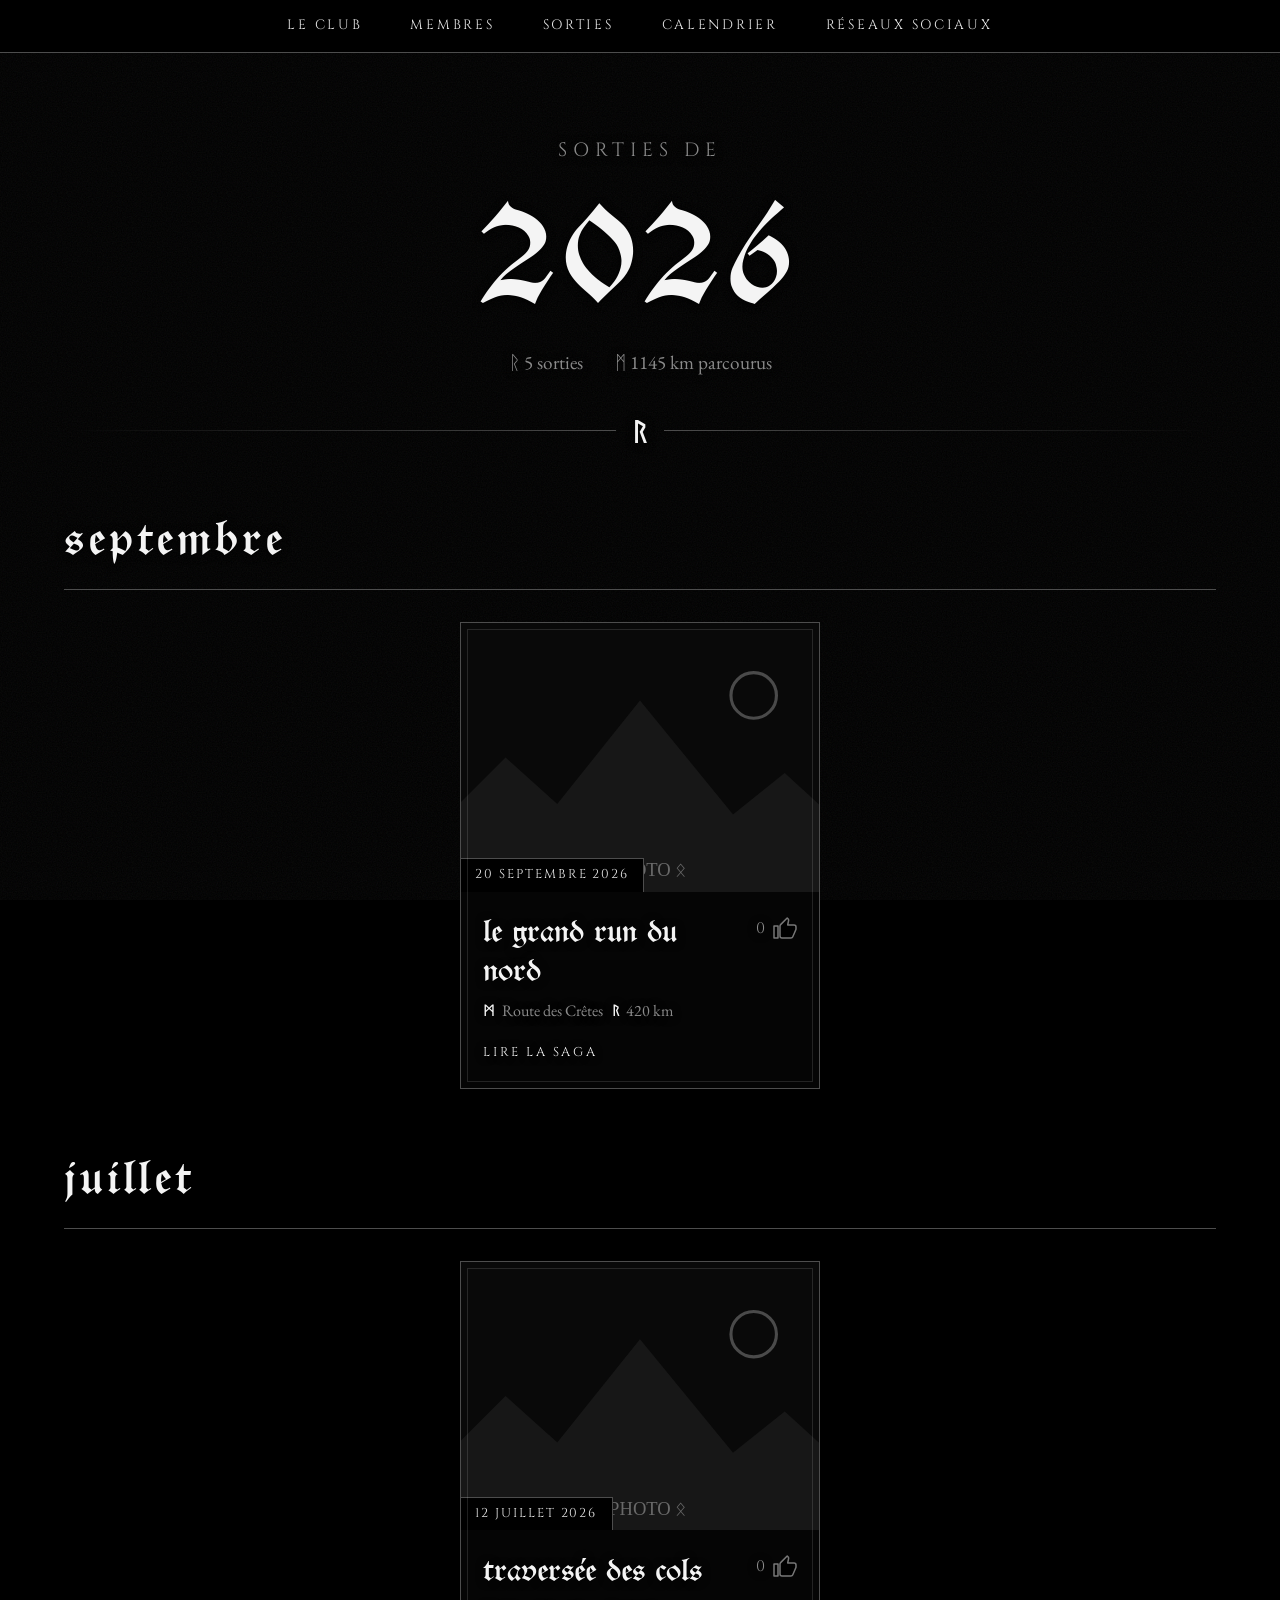
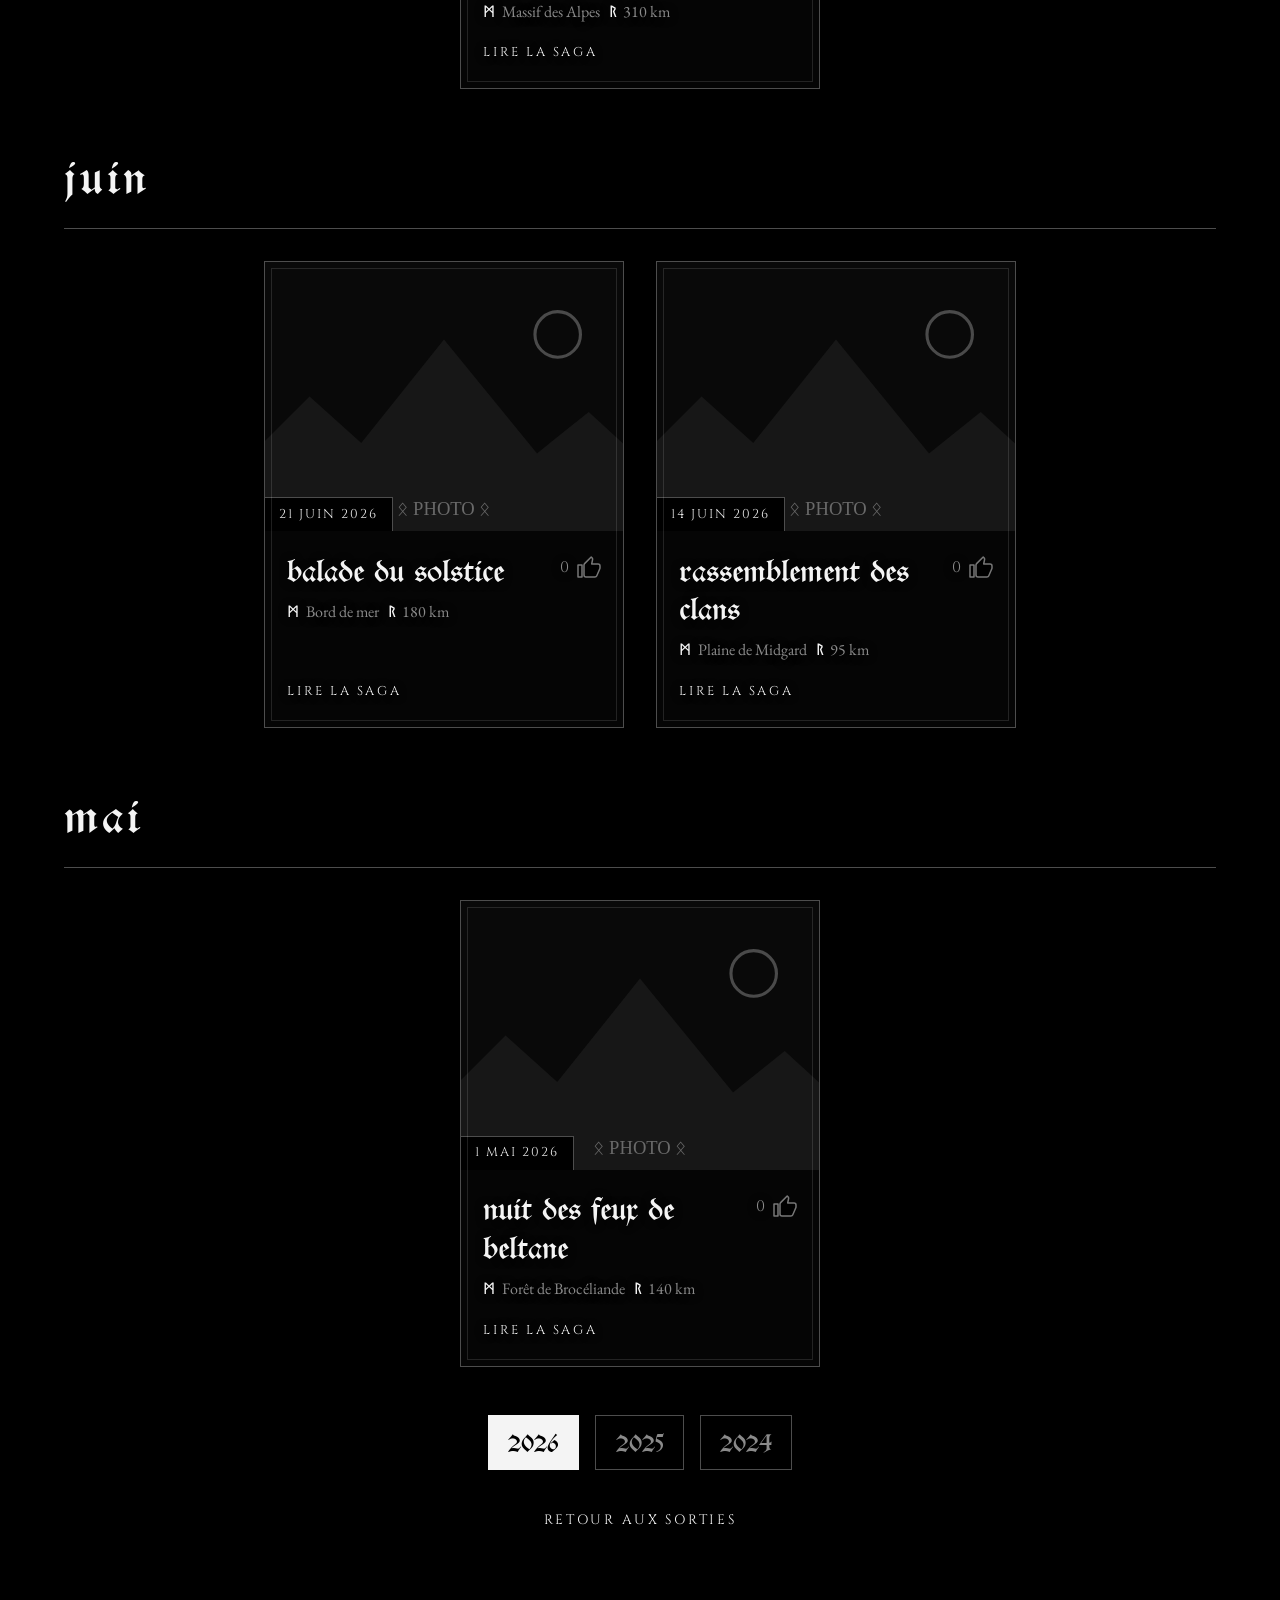
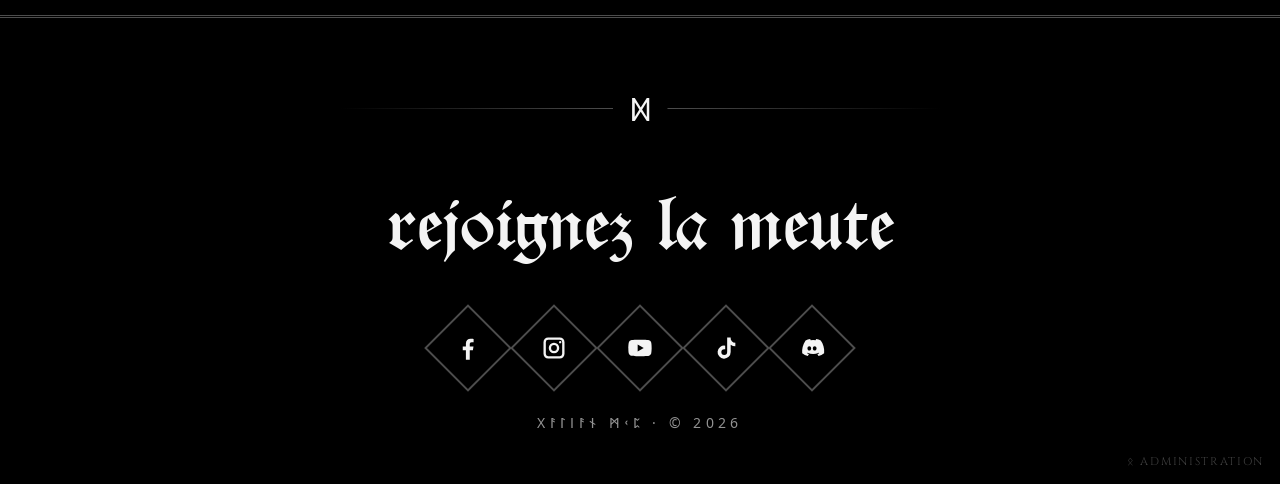
==== commit 77ecac5c: "paufinage du drag and drop et de la page d'acceuille" ====
--- a/annee.html
+++ b/annee.html
@@ -15,7 +15,7 @@
     <a href="index.html#freres">Membres</a>
     <a href="index.html#sorties">Sorties</a>
     <a href="index.html#calendrier">Calendrier</a>
-    <a href="index.html#reseaux">Réseaux</a>
+    <a href="index.html#reseaux">Réseaux sociaux</a>
   </nav>
 
   <main id="annee" class="section sortie">
--- a/style.css
+++ b/style.css
@@ -151,6 +151,7 @@
   border: 1px solid var(--gold-soft); background: var(--panel);
   aspect-ratio: 16 / 10;
 }
+.bike { background: #000; }
 .bike img { width: 100%; height: 100%; object-fit: cover; display: block; transition: transform .6s; }
 .bike:hover img { transform: scale(1.06); }
 .bike figcaption {
@@ -248,6 +249,7 @@
 .cal-title { font-family: var(--f-title); font-weight: 400; font-size: 1.6rem; color: var(--gold); }
 .cal-nav { background: none; border: 1px solid var(--gold-soft); color: var(--gold); width: 2.6rem; height: 2.6rem; font-family: var(--f-rune); font-size: 1.3rem; cursor: pointer; transition: background .25s, color .25s; }
 .cal-nav:hover { background: var(--gold); color: #000; }
+.cal-nav[data-dir="1"] { transform: scaleX(-1); }   /* même rune que la flèche de gauche, retournée pour aller à droite */
 .cal-grid { display: grid; grid-template-columns: repeat(7, 1fr); gap: 4px; }
 .dow { text-align: center; font-family: var(--f-head); font-size: .75rem; letter-spacing: .1em; text-transform: uppercase; color: var(--muted); padding-bottom: .4rem; }
 .day { aspect-ratio: 1; display: flex; flex-direction: column; align-items: center; justify-content: center; border: 1px solid transparent; font-family: var(--f-head); font-size: .95rem; color: var(--text); background: none; position: relative; }
@@ -568,3 +570,7 @@
 .adm-forgot { display: block; margin-top: 1rem; text-align: center; font-size: .85rem; color: var(--muted); text-decoration: underline; }
 .adm-forgot:hover { color: var(--gold); }
 .adm-err { display: block; min-height: 1.1em; margin-top: .3rem; color: #ff5c5c; font-size: .85rem; }
+
+/* moto agrandie (clic sur la moto d'un membre) : on ferme avec la croix, Échap ou un clic à côté de l'image */
+.moto-box img { width: auto; height: auto; max-width: 96vw; max-height: 92vh; object-fit: contain; border: 1px solid var(--gold-soft); }
+.bike img { cursor: zoom-in; }
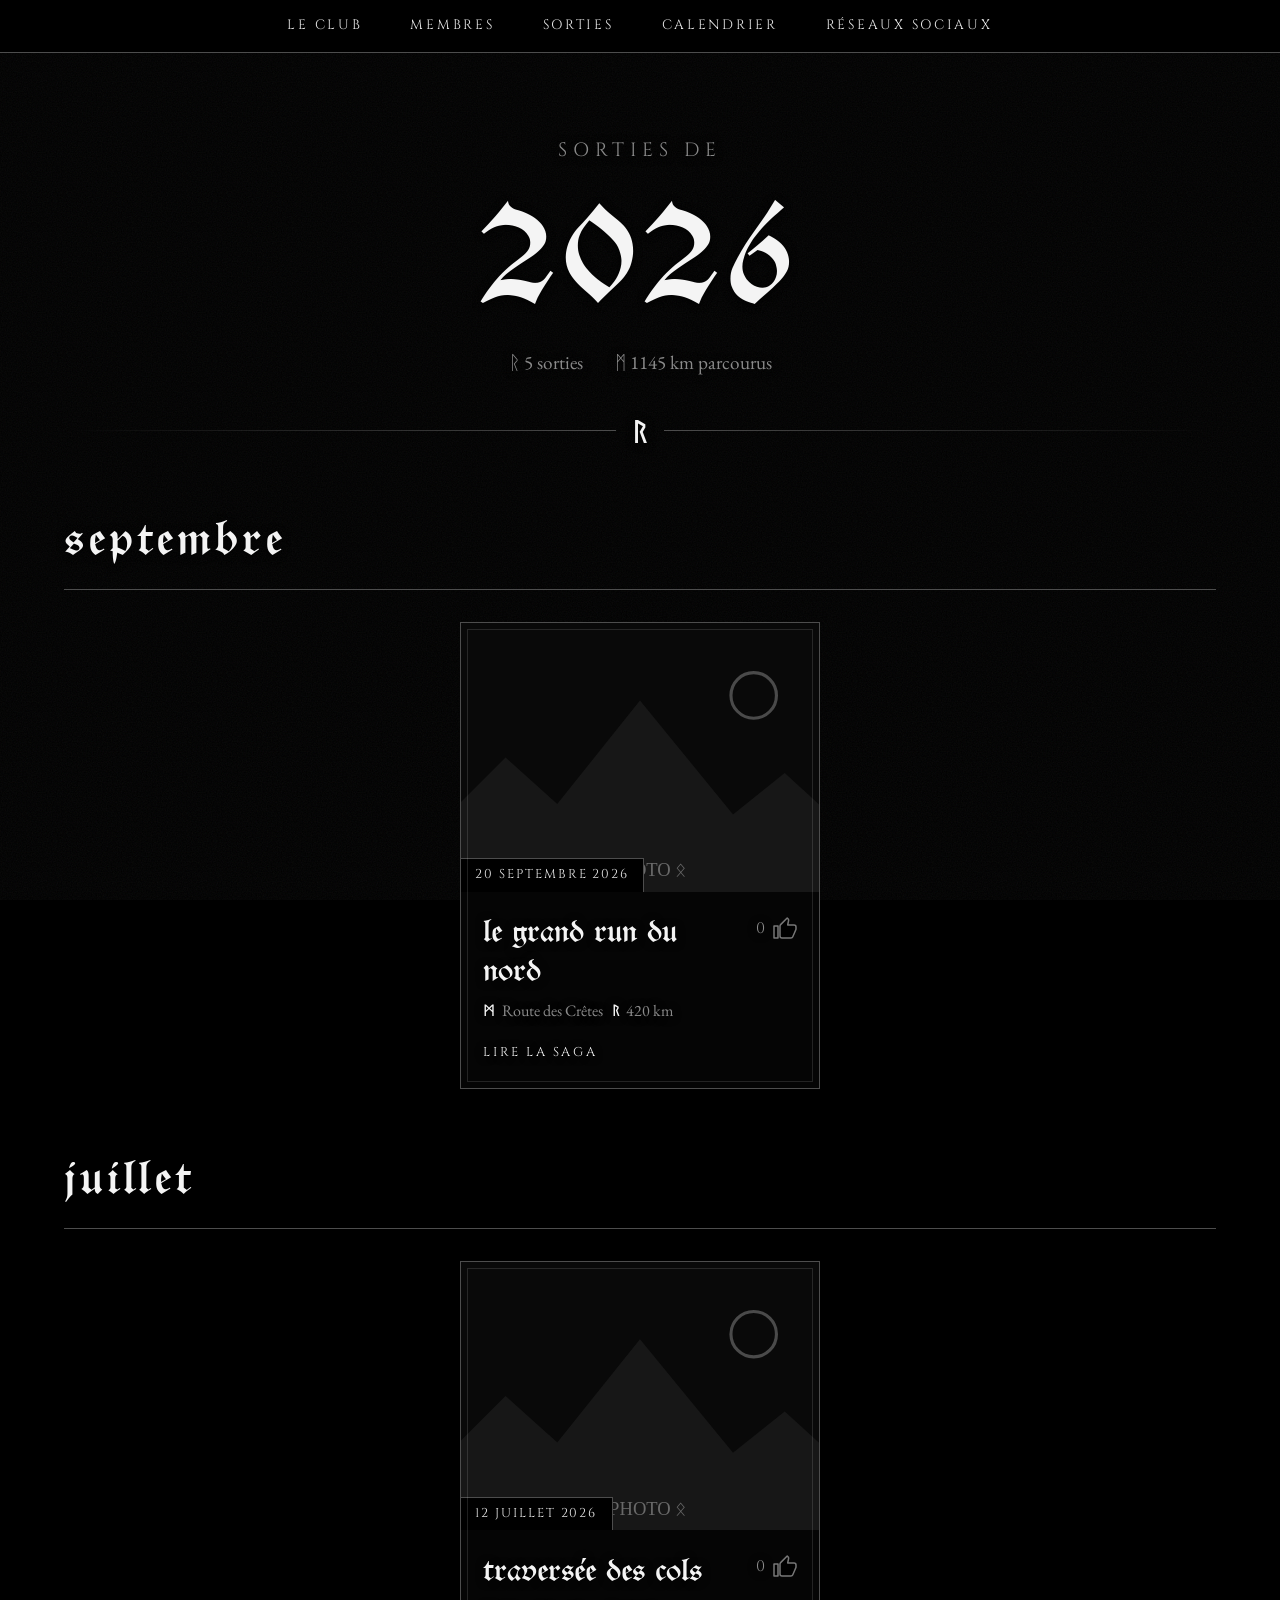
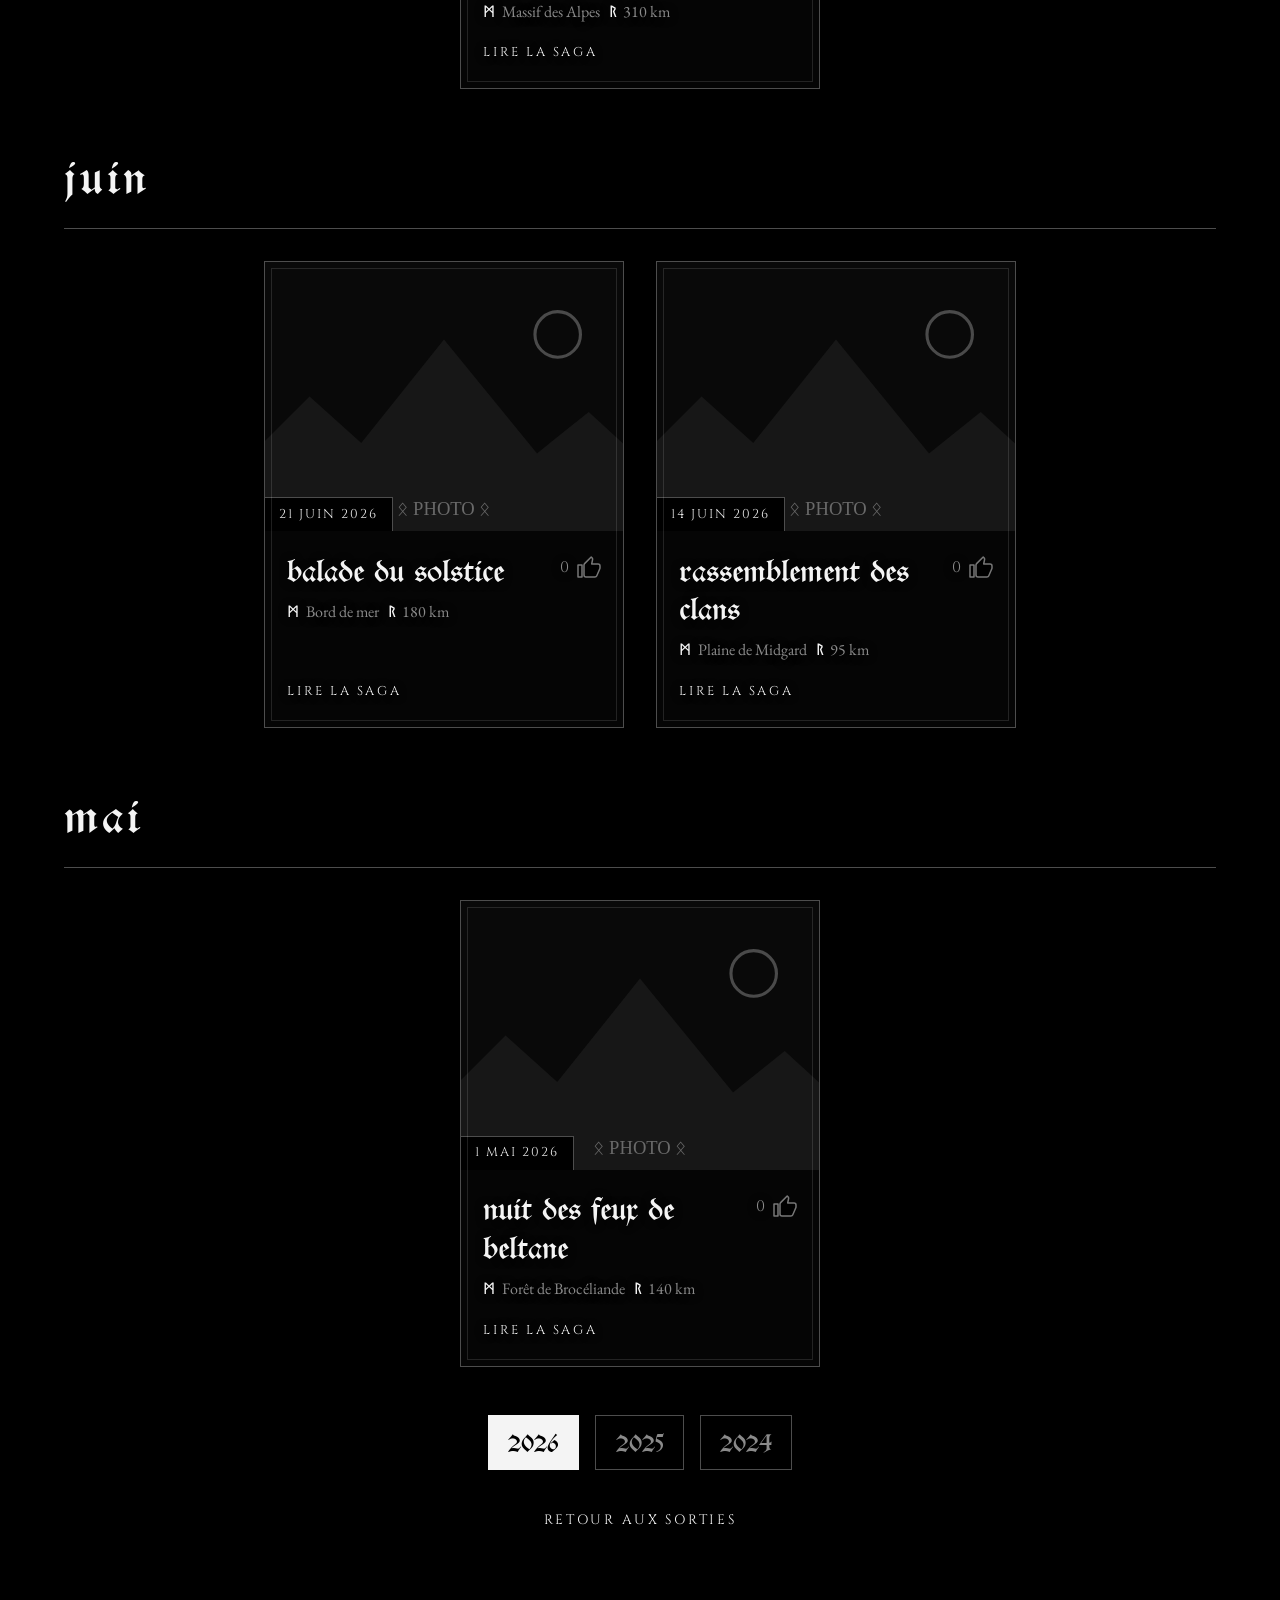
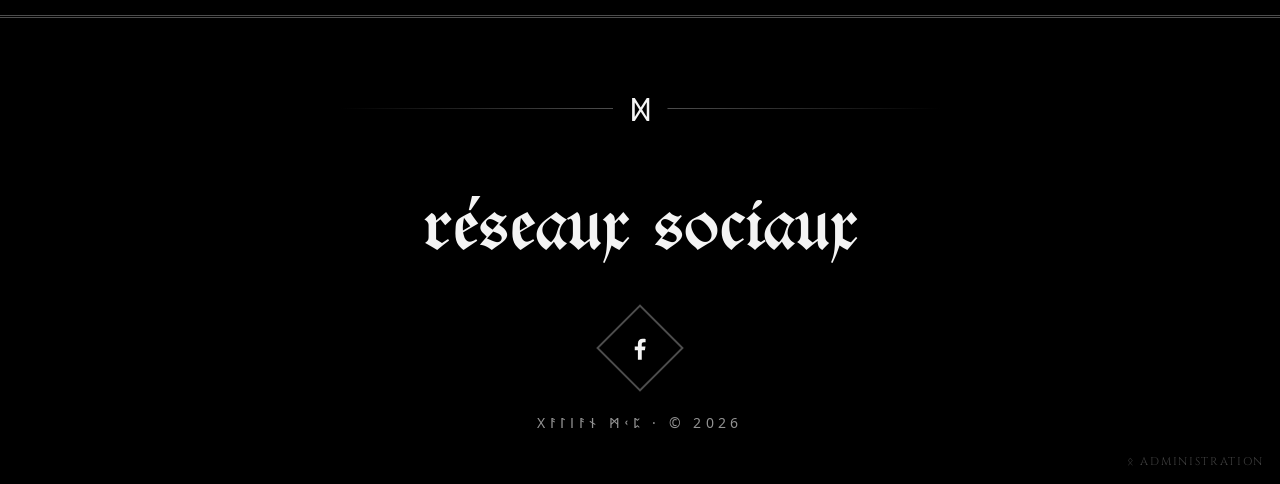
==== commit 0559325a: "ajout des particule pour pc zoom des image pour les oeuvre d'art et humburger pour le mobile" ====
--- a/annee.html
+++ b/annee.html
@@ -33,17 +33,14 @@
 
   <footer id="reseaux" class="footer">
     <div class="divider"><span>ᛞ</span></div>
-    <h2>Rejoignez la Meute</h2>
+    <h2>Réseaux sociaux</h2>
     <ul class="socials">
-      <li><a href="#" aria-label="Facebook" title="Facebook"><svg viewBox="0 0 24 24"><path d="M13.5 22v-8h2.7l.5-3.2h-3.2V8.7c0-.9.4-1.7 1.8-1.7h1.5V4.2S15.5 4 14.3 4C11.8 4 10.2 5.500 10.200 8.100v2.700H7.500V14h2.700v8z"/></svg></a></li>
-      <li><a href="#" aria-label="Instagram" title="Instagram"><svg viewBox="0 0 24 24"><path d="M7 3h10a4 4 0 0 1 4 4v10a4 4 0 0 1-4 4H7a4 4 0 0 1-4-4V7a4 4 0 0 1 4-4zm0 2a2 2 0 0 0-2 2v10a2 2 0 0 0 2 2h10a2 2 0 0 0 2-2V7a2 2 0 0 0-2-2zm5 2.500a4.500 4.500 0 1 1 0 9 4.500 4.500 0 0 1 0-9zm0 2a2.500 2.500 0 1 0 0 5 2.500 2.500 0 0 0 0-5zM17.300 6a1 1 0 1 1 0 2 1 1 0 0 1 0-2z"/></svg></a></li>
-      <li><a href="#" aria-label="YouTube" title="YouTube"><svg viewBox="0 0 24 24"><path d="M21.600 7.200a2.500 2.500 0 0 0-1.800-1.800C18.200 5 12 5 12 5s-6.200 0-7.800.4A2.500 2.500 0 0 0 2.400 7.200C2 8.800 2 12 2 12s0 3.200.4 4.800a2.500 2.500 0 0 0 1.800 1.800C5.800 19 12 19 12 19s6.200 0 7.800-.4a2.500 2.500 0 0 0 1.800-1.800c.4-1.600.4-4.800.4-4.800s0-3.200-.4-4.800zM10 15V9l5.200 3z"/></svg></a></li>
-      <li><a href="#" aria-label="TikTok" title="TikTok"><svg viewBox="0 0 24 24"><path d="M16 3h-3v12.500a2.500 2.500 0 1 1-2.500-2.500c.3 0 .5 0 .8.100V10a5.600 5.600 0 1 0 4.700 5.500V9.200A6.800 6.800 0 0 0 20 10.500V7.500A4 4 0 0 1 16 3z"/></svg></a></li>
-      <li><a href="#" aria-label="Discord" title="Discord"><svg viewBox="0 0 24 24"><path d="M19.500 5.500A16 16 0 0 0 15.600 4.300l-.5 1a14 14 0 0 0-4.200 0l-.5-1A16 16 0 0 0 6.500 5.500C4 9.200 3.300 12.800 3.600 16.400a16 16 0 0 0 4.800 2.400l1-1.600a10 10 0 0 1-1.600-.8l.4-.3a11.500 11.500 0 0 0 9.600 0l.4.300c-.5.300-1 .600-1.600.800l1 1.600a16 16 0 0 0 4.800-2.400c.4-4.200-.7-7.800-2.900-10.900zM9.700 14.200c-.9 0-1.600-.8-1.600-1.800s.7-1.800 1.600-1.800 1.600.8 1.600 1.800-.7 1.800-1.600 1.800zm4.600 0c-.9 0-1.600-.8-1.600-1.800s.7-1.800 1.600-1.800 1.600.8 1.600 1.800-.7 1.800-1.600 1.800z"/></svg></a></li>
+      <li><a href="https://www.facebook.com/share/1Aty6AdeAe/" target="_blank" rel="noopener noreferrer" aria-label="Facebook" title="Facebook"><svg viewBox="0 0 24 24"><path d="M13.5 22v-8h2.7l.5-3.2h-3.2V8.7c0-.9.4-1.7 1.8-1.7h1.5V4.2S15.5 4 14.3 4C11.8 4 10.2 5.500 10.200 8.100v2.700H7.500V14h2.700v8z"/></svg></a></li>
     </ul>
     <p class="runes copy">ᚷᚨᛚᛁᚨᚾ ᛗᚲᛈ · © 2026</p>
   </footer>
 
+  <script src="nav.js"></script>
   <script src="site-data.js"></script>
   <script src="store.js"></script>
   <script src="data.js"></script>
--- a/style.css
+++ b/style.css
@@ -34,13 +34,13 @@
   opacity: .06;
   background-image: url("data:image/svg+xml,%3Csvg xmlns='http://www.w3.org/2000/svg' width='160' height='160'%3E%3Cfilter id='n'%3E%3CfeTurbulence type='fractalNoise' baseFrequency='.8' numOctaves='3'/%3E%3C/filter%3E%3Crect width='100%25' height='100%25' filter='url(%23n)'/%3E%3C/svg%3E");
 }
-#embers { position: fixed; inset: 0; z-index: 1; pointer-events: none; }
+#embers { position: fixed; inset: 0; z-index: 3; pointer-events: none; }   /* au-dessus de la bannière (z-index 2) : braises visibles aussi sur l'animation, sur PC comme sur téléphone */
 .runes { font-family: var(--f-rune); letter-spacing: .3em; color: var(--gold); }
 
 /* ---------- HERO ---------- */
 .hero {
   position: relative; z-index: 2;
-  height: 100vh; min-height: 560px; overflow: hidden;
+  height: 100vh; height: 100lvh; min-height: 560px; overflow: hidden;
   text-align: center;
   background: #000;
   border-bottom: 3px double var(--gold-soft);
@@ -574,3 +574,35 @@
 /* moto agrandie (clic sur la moto d'un membre) : on ferme avec la croix, Échap ou un clic à côté de l'image */
 .moto-box img { width: auto; height: auto; max-width: 96vw; max-height: 92vh; object-fit: contain; border: 1px solid var(--gold-soft); }
 .bike img { cursor: zoom-in; }
+
+
+/* Android / mobile : pas de rectangle bleu au toucher d'une carte, d'un lien ou d'un bouton */
+* { -webkit-tap-highlight-color: transparent; }
+a, button, .card, .thumb, .star, .cal-nav, .day { -webkit-tap-highlight-color: rgba(0, 0, 0, 0); outline-offset: 2px; }
+
+
+/* Fond viking, braises et grain : cachés PAR DÉFAUT, affichés seulement une fois la page défilée (classe .deja-defile posée par script.js).
+   Au chargement, au refresh et quand on tire la page en haut (iPhone), on ne voit donc que du noir. */
+html { background: #000; }
+.page::before, body:has(#embers)::before { visibility: hidden; }          /* le grain reste visible sur les autres pages (sans script.js) */
+html.deja-defile .page::before, html.deja-defile body:has(#embers)::before { visibility: visible; }
+html.tire #embers { visibility: hidden; }   /* pendant le « tirer pour rafraîchir » (page tirée vers le bas) : rien que du noir */
+
+/* ---------- MENU HAMBURGER (mobile) ---------- */
+.nav-toggle { display: none; }
+@media (max-width: 700px) {
+  .nav { justify-content: flex-start; gap: 1.4rem 1.2rem; padding: .9rem 3.4rem .9rem 1rem; max-height: 3.1rem; overflow: hidden; }   /* une seule ligne visible */
+  .nav a { font-size: .78rem; letter-spacing: .14em; }
+  .nav.open { max-height: 80vh; overflow-y: auto; }                                                                                     /* menu ouvert : toutes les rubriques */
+  .nav-toggle {
+    display: flex; flex-direction: column; justify-content: center; gap: 5px;
+    position: absolute; top: 0; right: 0; width: 3.1rem; height: 3.1rem; padding: 0 .85rem;
+    background: rgba(0,0,0,.92); border: 0; border-left: 1px solid var(--gold-soft); cursor: pointer;
+  }
+  .nav-toggle span { display: block; height: 2px; background: var(--gold); transition: transform .25s, opacity .2s; }
+  .nav.open .nav-toggle span:nth-child(1) { transform: translateY(7px) rotate(45deg); }
+  .nav.open .nav-toggle span:nth-child(2) { opacity: 0; }
+  .nav.open .nav-toggle span:nth-child(3) { transform: translateY(-7px) rotate(-45deg); }
+}
+.art-item img { cursor: zoom-in; }
+body.admin-on .art-item img { cursor: default; }
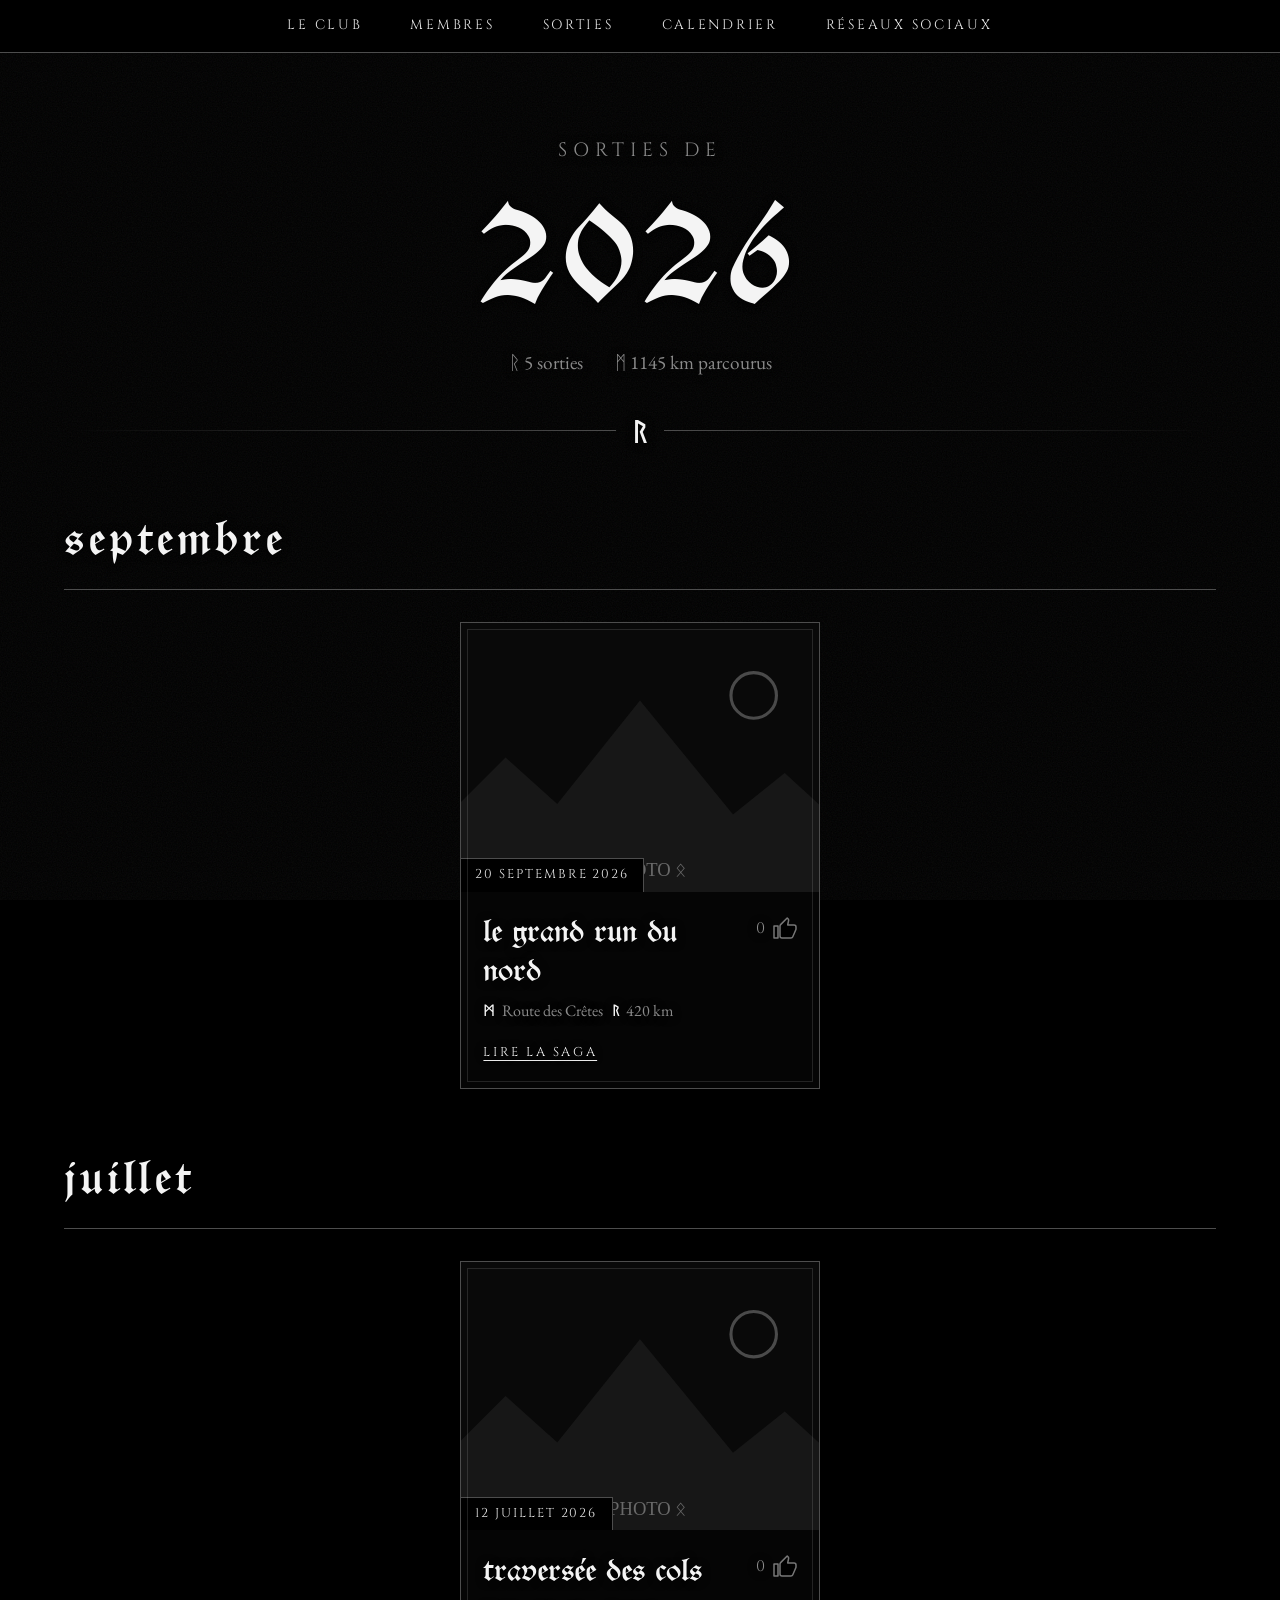
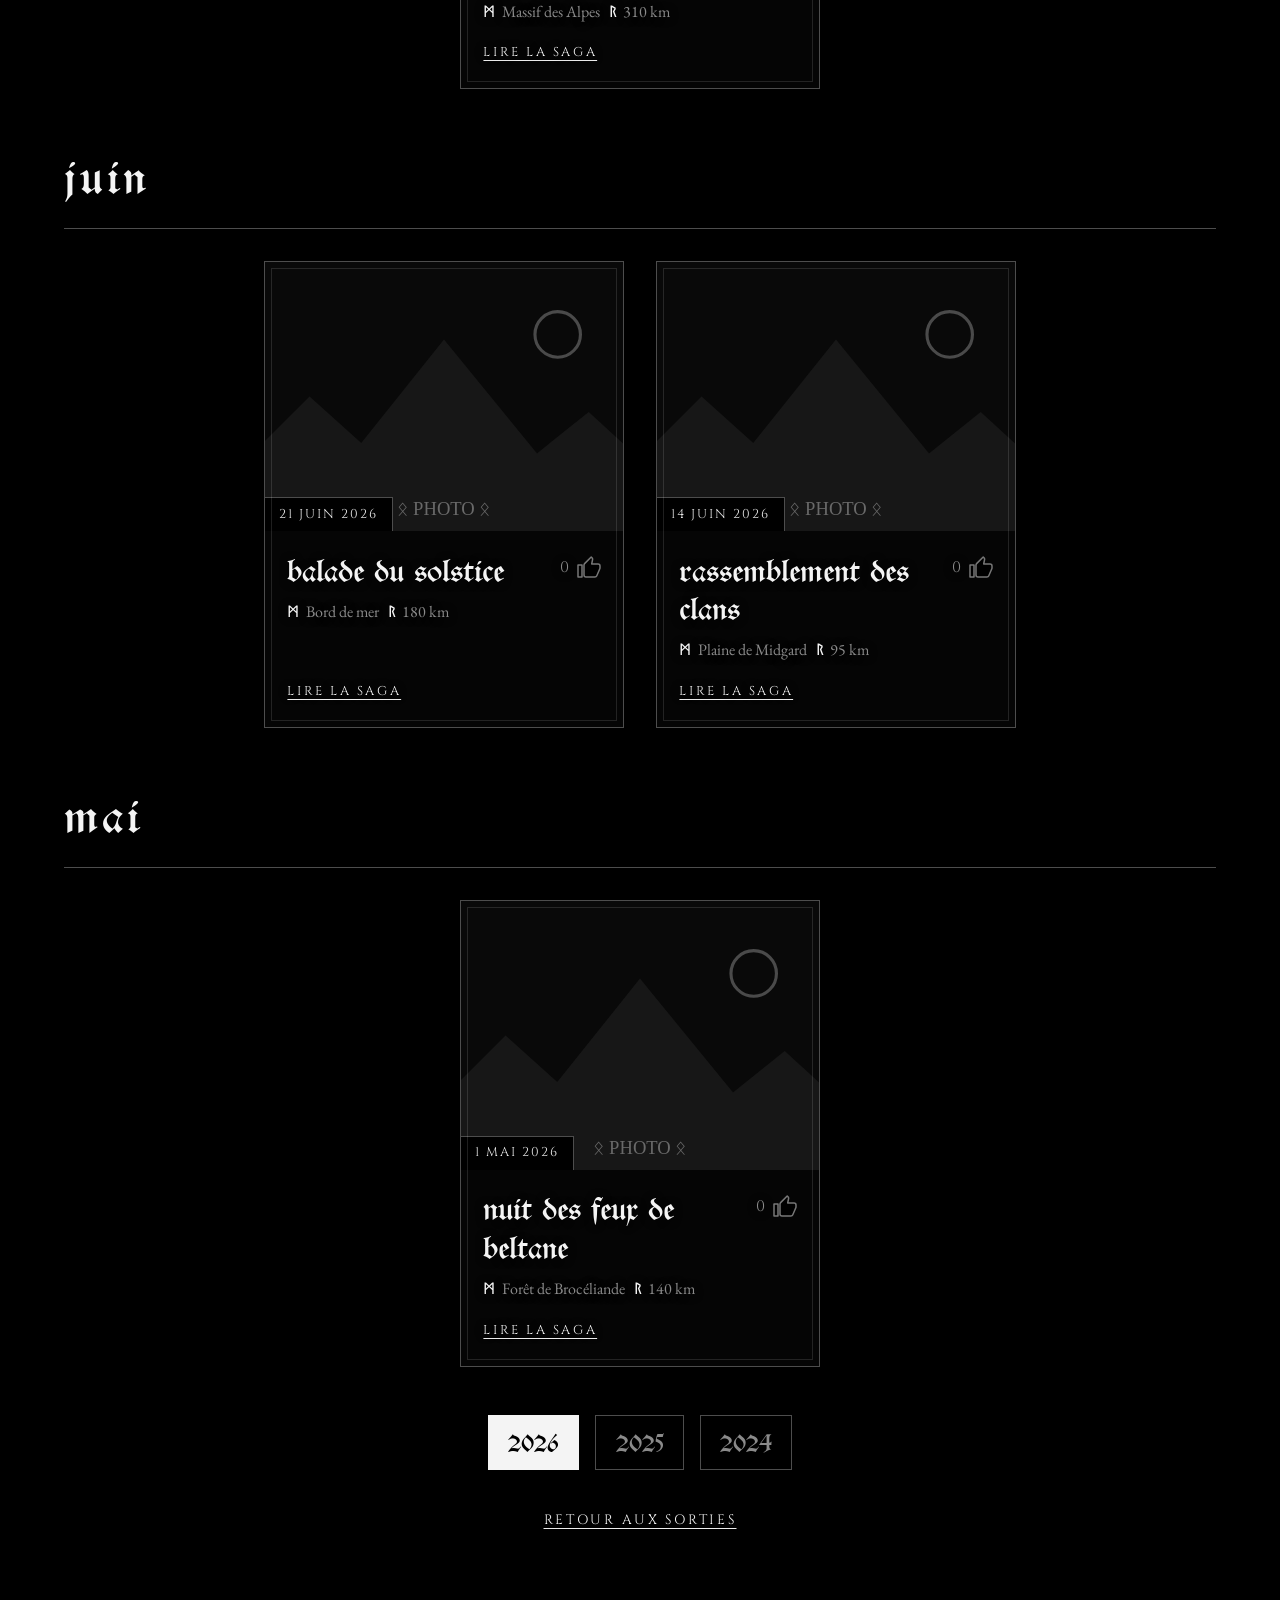
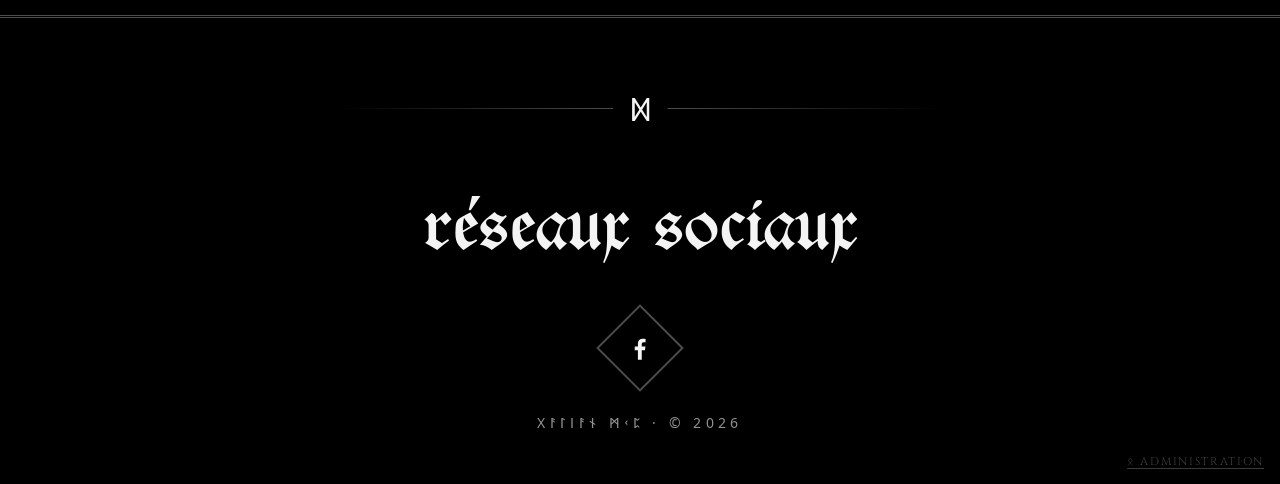
==== commit 095316be: "changement du lien face book + filtre grisatre sur les sortis" ====
--- a/annee.html
+++ b/annee.html
@@ -35,7 +35,7 @@
     <div class="divider"><span>ᛞ</span></div>
     <h2>Réseaux sociaux</h2>
     <ul class="socials">
-      <li><a href="https://www.facebook.com/share/1Aty6AdeAe/" target="_blank" rel="noopener noreferrer" aria-label="Facebook" title="Facebook"><svg viewBox="0 0 24 24"><path d="M13.5 22v-8h2.7l.5-3.2h-3.2V8.7c0-.9.4-1.7 1.8-1.7h1.5V4.2S15.5 4 14.3 4C11.8 4 10.2 5.500 10.200 8.100v2.700H7.500V14h2.700v8z"/></svg></a></li>
+      <li><a href="https://www.facebook.com/p/Galian-MCP-100080506968350/" target="_blank" rel="noopener noreferrer" aria-label="Facebook" title="Facebook"><svg viewBox="0 0 24 24"><path d="M13.5 22v-8h2.7l.5-3.2h-3.2V8.7c0-.9.4-1.7 1.8-1.7h1.5V4.2S15.5 4 14.3 4C11.8 4 10.2 5.500 10.200 8.100v2.700H7.500V14h2.700v8z"/></svg></a></li>
     </ul>
     <p class="runes copy">ᚷᚨᛚᛁᚨᚾ ᛗᚲᛈ · © 2026</p>
   </footer>
--- a/style.css
+++ b/style.css
@@ -226,8 +226,8 @@
 .card.in:hover, .card:focus-visible { transform: translateY(-8px); border-color: var(--gold); box-shadow: 0 14px 34px rgba(255,255,255,.1); }
 .card:hover::after { border-color: rgba(255,255,255,.45); }
 .card-img { position: relative; aspect-ratio: 4 / 3; overflow: hidden; }
-.card-img img { width: 100%; height: 100%; object-fit: cover; display: block; filter: grayscale(.85) contrast(1.05); transition: transform .6s, filter .6s; }
-.card:hover .card-img img { transform: scale(1.08); filter: grayscale(0); }
+.card-img img { width: 100%; height: 100%; object-fit: cover; display: block; filter: grayscale(0) contrast(1.05); transition: transform .6s, filter .6s; }
+.card:hover .card-img img { transform: scale(1.08); filter: grayscale(.85); }
 .card-date {
   position: absolute; left: 0; bottom: 0; padding: .35rem .9rem;
   background: #000; border-top: 1px solid var(--gold-soft); border-right: 1px solid var(--gold-soft);
@@ -297,7 +297,7 @@
 .page::before {
   content: ''; position: fixed; top: 0; left: 0; width: 100%; height: 100vh; height: 100lvh; z-index: -1; pointer-events: none;
   background:
-    linear-gradient(rgba(0,0,0,.76), rgba(0,0,0,.86)),
+    linear-gradient(rgba(0,0,0,.86), rgba(0,0,0,.93)),
     url("img/fond.jpg") center / cover no-repeat,
     #000;
 }
@@ -606,3 +606,38 @@
 }
 .art-item img { cursor: zoom-in; }
 body.admin-on .art-item img { cursor: default; }
+
+/* calendrier : les ronds des rendez-vous sont rouges */
+.day .rune, .event .ev-rune, .cal-upcoming .rune { color: #e53935; }
+.day.has-event:hover .rune, .day.selected .rune { color: #b71c1c; }   /* sur fond clair (survol / sélection) : rouge plus foncé, lisible */
+
+/* textes cliquables : soulignés, et le texte passe en gris au survol / au toucher */
+.nav a, .back, .year-more, .card-more, .adm-link, .cal-upcoming .up-title {
+  text-decoration: underline; text-underline-offset: .3em; text-decoration-thickness: 1px;
+  transition: color .25s;
+}
+.nav a:hover, .back:hover, .year-more:hover, .card:hover .card-more, .adm-link:hover, .cal-upcoming button:hover .up-title,
+.nav a:active, .back:active, .year-more:active, .card:active .card-more, .adm-link:active, .cal-upcoming button:active .up-title,
+.nav a:focus-visible, .back:focus-visible, .year-more:focus-visible, .adm-link:focus-visible {
+  color: #8a8a8a; text-decoration: underline;
+}
+.galerie-more a, .galerie-more a:hover { text-decoration: underline; text-underline-offset: .3em; text-decoration-thickness: 1px; }   /* « Voir toutes les œuvres » : souligné */
+.galerie-more a:hover { color: #8a8a8a; }
+/* barre du haut : pas de soulignement (le texte passe seulement en gris au survol) */
+.nav a, .nav a:hover, .nav a:active, .nav a:focus-visible { text-decoration: none; }
+
+/* bouton « Choisir un fichier » : même style que les autres boutons (contour gris foncé ; survol : fond blanc, texte noir) */
+.adm-form input[type=file]::file-selector-button, .adm-form input[type=file]::-webkit-file-upload-button {
+  font-family: var(--f-head); letter-spacing: .1em; font-size: .78rem; text-transform: uppercase; cursor: pointer;
+  background: #000; color: var(--text); border: 1px solid #4d4d4d; padding: .55rem .9rem; margin-right: .8rem;
+  transition: background .25s, color .25s, border-color .25s;
+}
+.adm-form input[type=file]:hover::file-selector-button, .adm-form input[type=file]:focus-visible::file-selector-button,
+.adm-form input[type=file]:hover::-webkit-file-upload-button, .adm-form input[type=file]:focus-visible::-webkit-file-upload-button {
+  background: #fff; color: #000; border-color: #4d4d4d;
+}
+.s-main { position: relative; }
+.adm-main-pencil { position: absolute; top: .6rem; right: .6rem; z-index: 5; }
+
+/* glisser-déposer d'images (mode administrateur) */
+.adm-drop-over { outline: 2px dashed var(--gold); outline-offset: 4px; background: rgba(212, 175, 55, .08); }
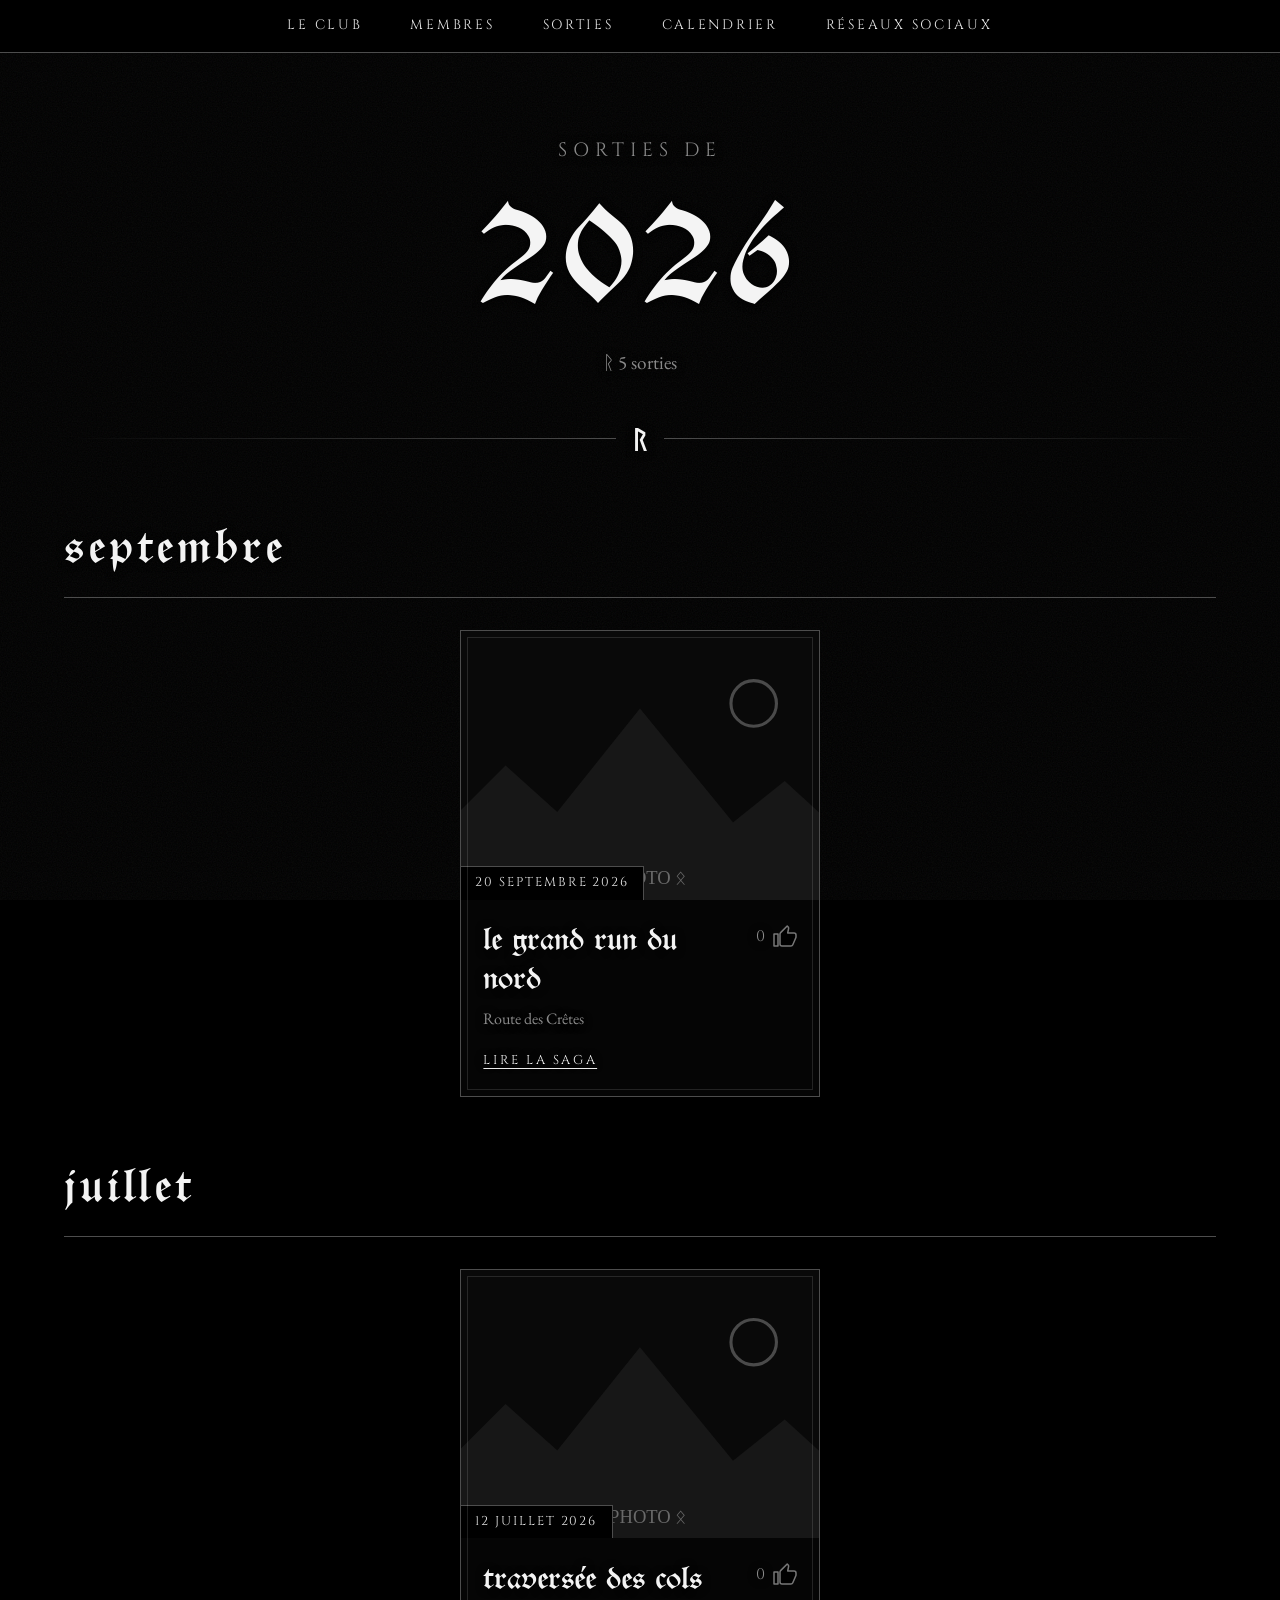
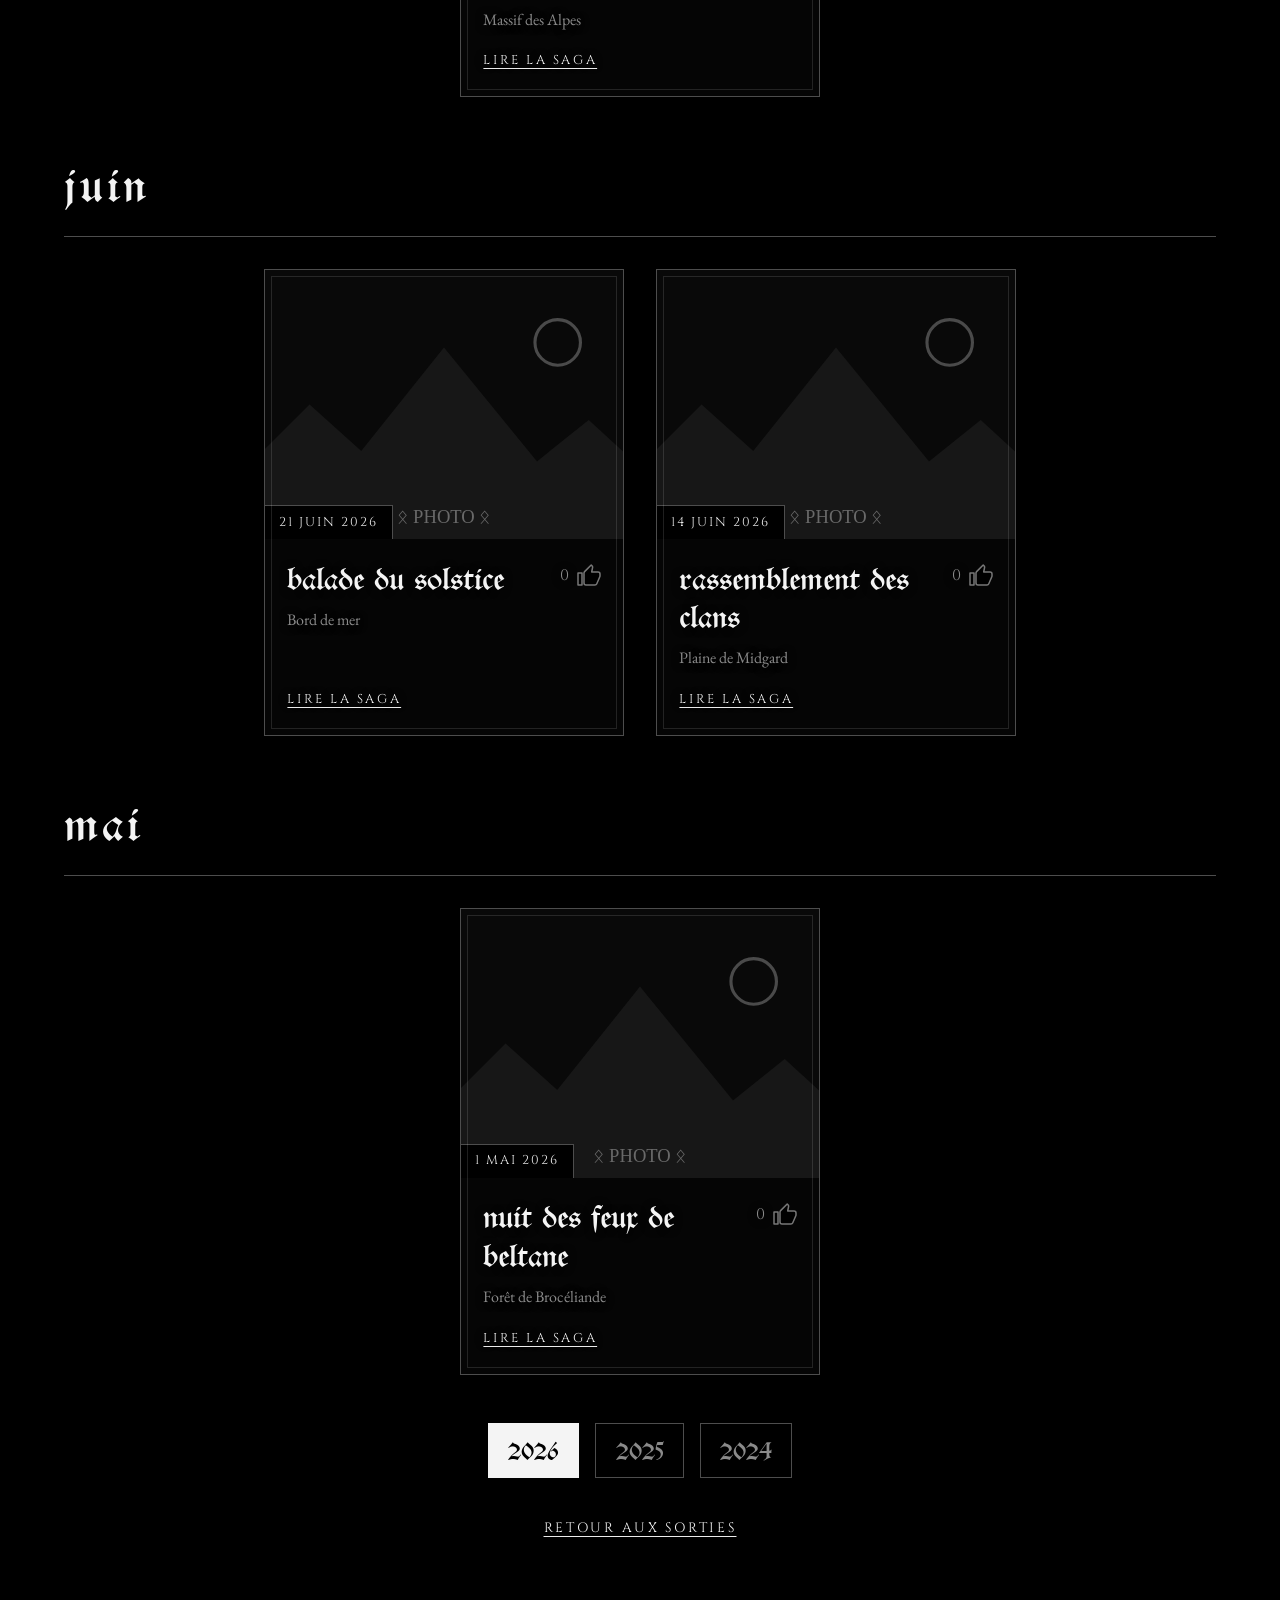
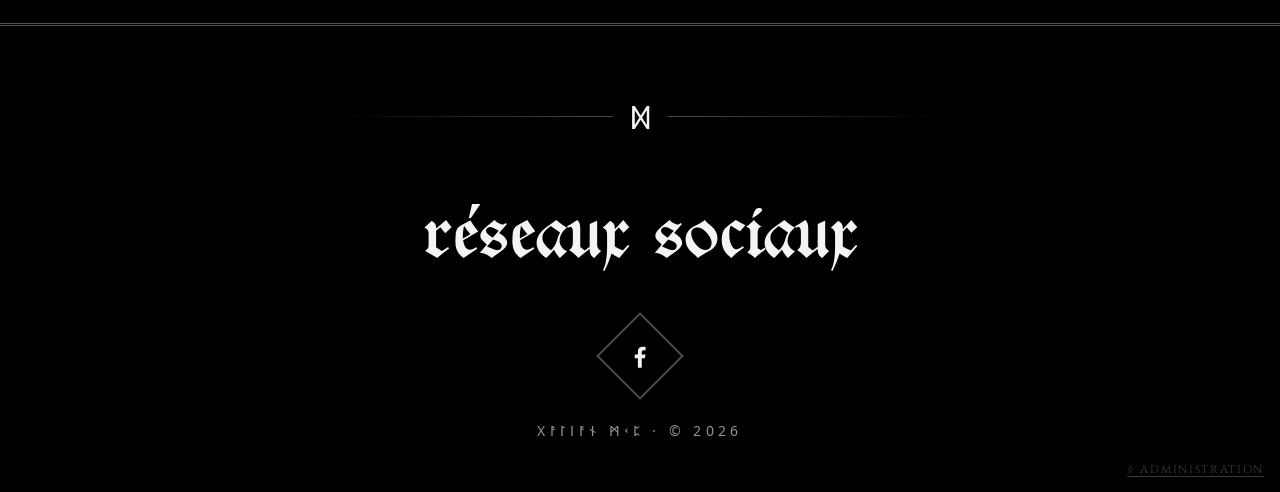
==== commit 1d5cd332: "fix icon tel" ====
--- a/annee.html
+++ b/annee.html
@@ -7,7 +7,7 @@
   <link rel="preconnect" href="https://fonts.googleapis.com">
   <link rel="preconnect" href="https://fonts.gstatic.com" crossorigin>
   <link href="https://fonts.googleapis.com/css2?family=Noto+Sans+Runic&family=Uncial+Antiqua&family=Cinzel:wght@400;600&family=EB+Garamond:ital@0;1&display=swap" rel="stylesheet">
-  <link rel="stylesheet" href="style.css">
+  <link rel="stylesheet" href="style.css?v=21">
 </head>
 <body>
   <nav class="nav">
@@ -40,12 +40,12 @@
     <p class="runes copy">ᚷᚨᛚᛁᚨᚾ ᛗᚲᛈ · © 2026</p>
   </footer>
 
-  <script src="nav.js"></script>
-  <script src="site-data.js"></script>
-  <script src="store.js"></script>
-  <script src="data.js"></script>
-  <script src="annee.js"></script>
-  <script src="admin.js"></script>
-  <script src="reload-admin.js"></script>
+  <script src="nav.js?v=20"></script>
+  <script src="site-data.js?v=20"></script>
+  <script src="store.js?v=20"></script>
+  <script src="data.js?v=20"></script>
+  <script src="annee.js?v=20"></script>
+  <script src="admin.js?v=20"></script>
+  <script src="reload-admin.js?v=20"></script>
 </body>
 </html>
--- a/style.css
+++ b/style.css
@@ -521,7 +521,9 @@
 .car-track img { width: 100%; height: 100%; object-fit: cover; display: block; transition: transform .5s; }
 .car-track figure:hover img { transform: scale(1.06); }
 .car-btn { position: absolute; top: 50%; transform: translateY(-50%); width: 2.6rem; height: 2.6rem; background: rgba(0,0,0,.85); border: 1px solid #4d4d4d; color: var(--gold); font-size: 1.8rem; line-height: 1; cursor: pointer; transition: background .25s, color .25s; }
-.car-btn:hover, .car-btn:focus-visible { background: #fff; color: #000; text-shadow: none; }
+@media (hover: hover) and (pointer: fine) { .car-btn:hover { background: #fff; color: #000; text-shadow: none; } }
+.car-btn { -webkit-tap-highlight-color: transparent; touch-action: manipulation; }
+.car-btn:focus-visible { background: #fff; color: #000; text-shadow: none; }
 .car-btn[hidden] { display: none; }
 .car-btn.prev { left: -.6rem; } .car-btn.next { right: -.6rem; }
 @media (max-width: 600px) { .s-main { aspect-ratio: 4 / 3; } .car-btn.prev { left: .3rem; } .car-btn.next { right: .3rem; } }
@@ -534,7 +536,8 @@
 .lb-btn { top: 50%; transform: translateY(-50%); width: 3rem; height: 3rem; font-size: 2rem; }
 .lb-btn.prev { left: 1rem; } .lb-btn.next { right: 1rem; }
 .lb-btn[hidden] { display: none; }
-.lb-close:hover, .lb-btn:hover, .lb-close:focus-visible, .lb-btn:focus-visible { background: #fff; color: #000; text-shadow: none; }
+@media (hover: hover) and (pointer: fine) { .lb-close:hover, .lb-btn:hover { background: #fff; color: #000; text-shadow: none; } }
+.lb-close:focus-visible, .lb-btn:focus-visible { background: #fff; color: #000; text-shadow: none; }
 .lb-stage { display: flex; flex-direction: column; align-items: center; gap: .6rem; width: 100%; height: 100%; justify-content: center; }
 .lb-stage img { width: 100%; height: calc(100vh - 5.5rem); max-height: none; object-fit: contain; border: 0; }
 .lb-count { font-family: var(--f-head); font-size: .85rem; letter-spacing: .3em; color: var(--muted); text-shadow: none; }
@@ -641,3 +644,19 @@
 
 /* glisser-déposer d'images (mode administrateur) */
 .adm-drop-over { outline: 2px dashed var(--gold); outline-offset: 4px; background: rgba(212, 175, 55, .08); }
+
+/* sélection de plusieurs photos de la sortie (mode administrateur) */
+.adm-selbar { display: flex; flex-wrap: wrap; gap: .6rem; margin-bottom: 1rem; }
+.adm-selbar:empty { display: none; }
+.car-select .adm-handle, .car-select .adm-img .adm-x, .car-select .adm-img-add { display: none; }
+.car-select .adm-img { cursor: pointer; }
+.car-select .adm-img img { opacity: .55; transition: opacity .15s; }
+.car-select .adm-img.sel { outline: 3px solid var(--gold); outline-offset: -3px; }
+.car-select .adm-img.sel img { opacity: 1; }
+.car-select .adm-img.sel::after { content: '✓'; position: absolute; top: .4rem; right: .4rem; z-index: 6; width: 2rem; height: 2rem; display: grid; place-items: center; background: var(--gold); color: #000; font-weight: 700; }
+
+.adm-info-edit { display: block; margin: 1rem auto 0; }
+
+/* lieu de la sortie : seul, centré et bien lisible sous le titre */
+.sortie .s-meta { margin-bottom: 2rem; }
+.sortie .s-place { font-family: var(--f-head); font-size: clamp(1.2rem, 3.2vw, 1.7rem); letter-spacing: .12em; text-transform: uppercase; color: var(--muted); text-align: center; }
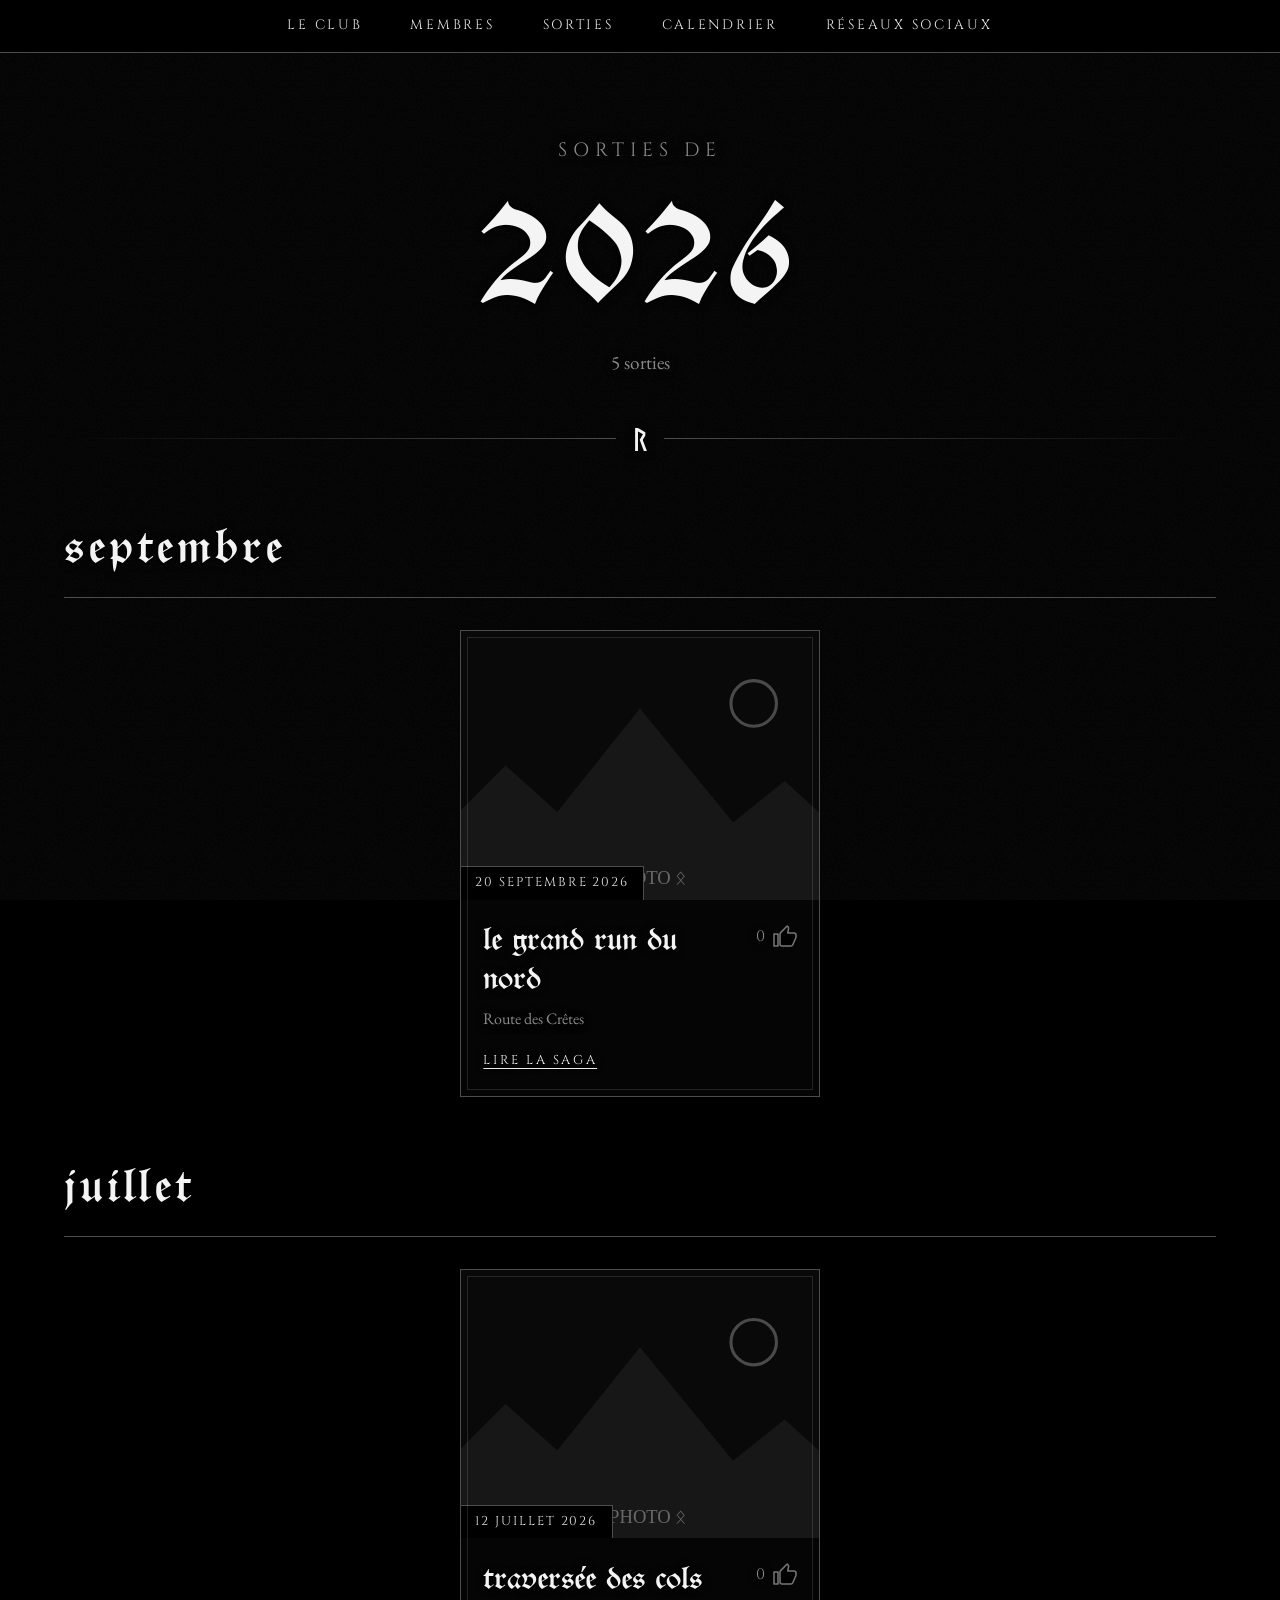
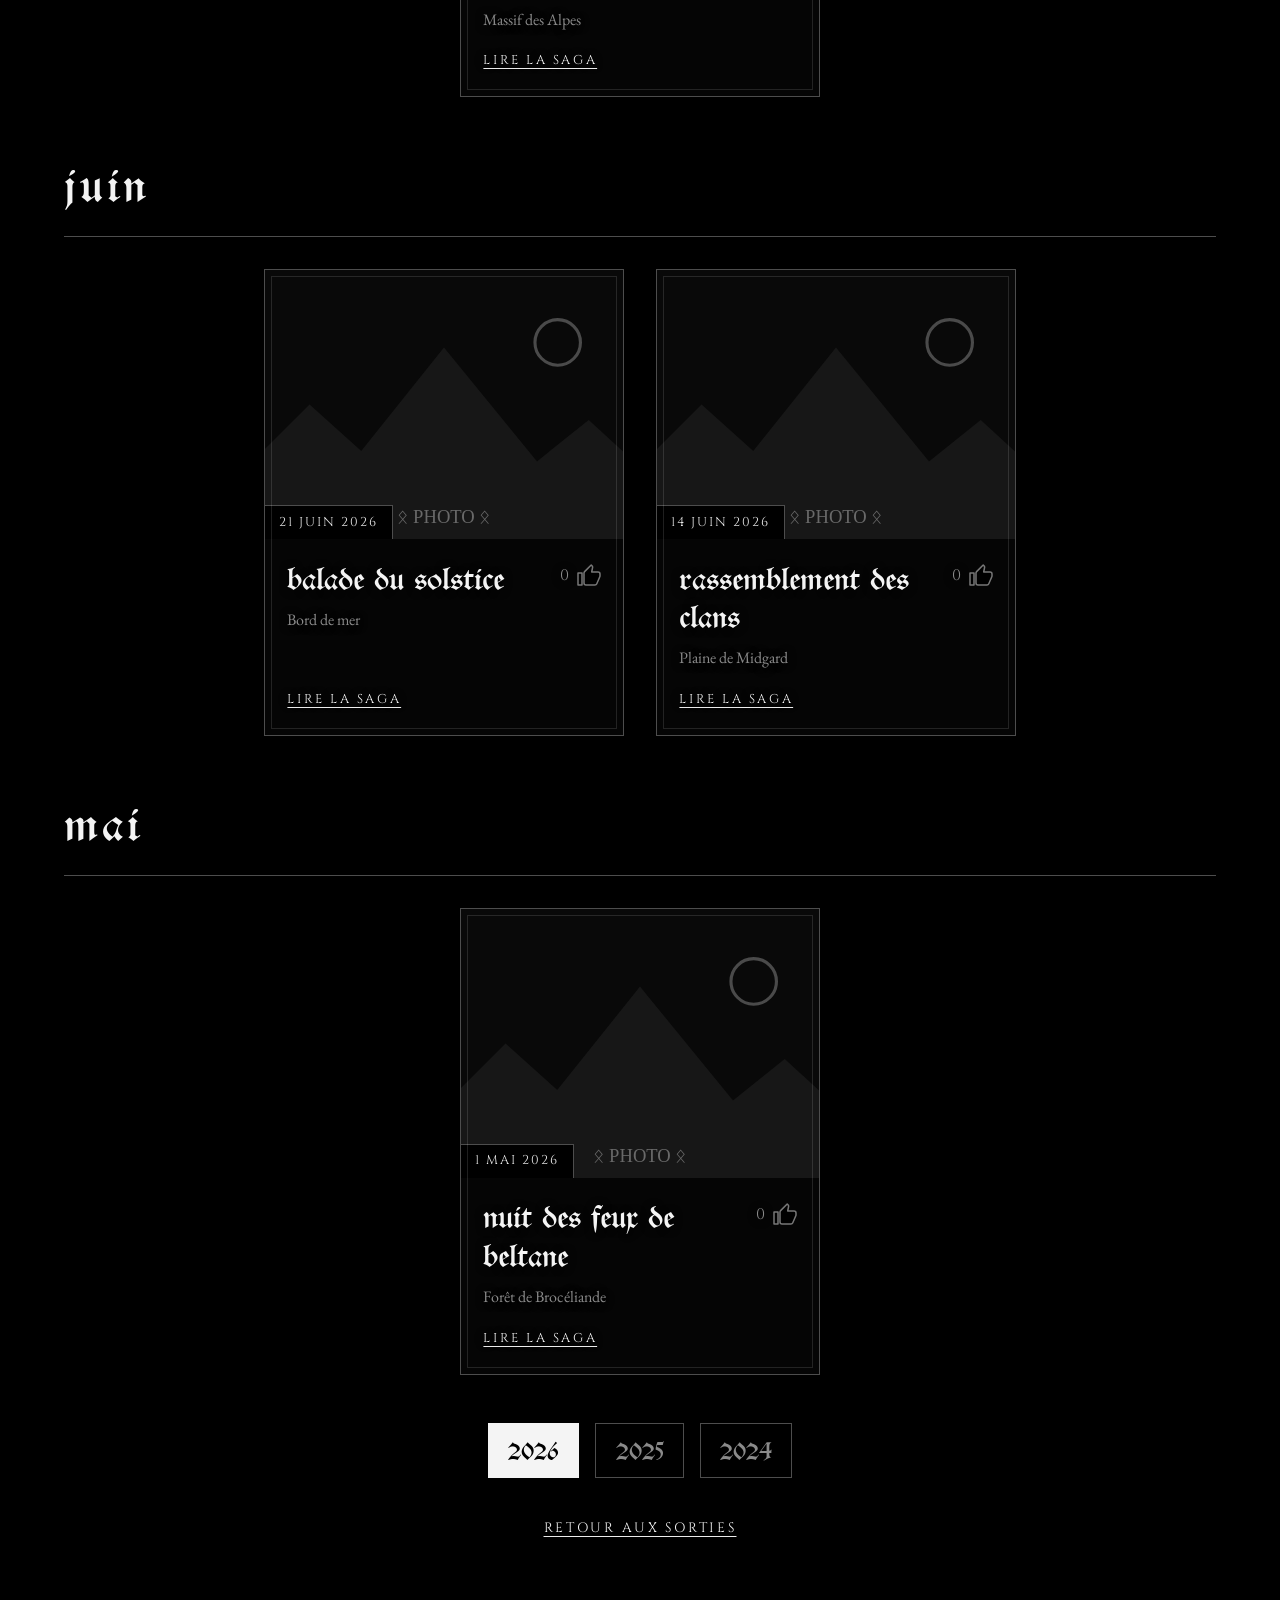
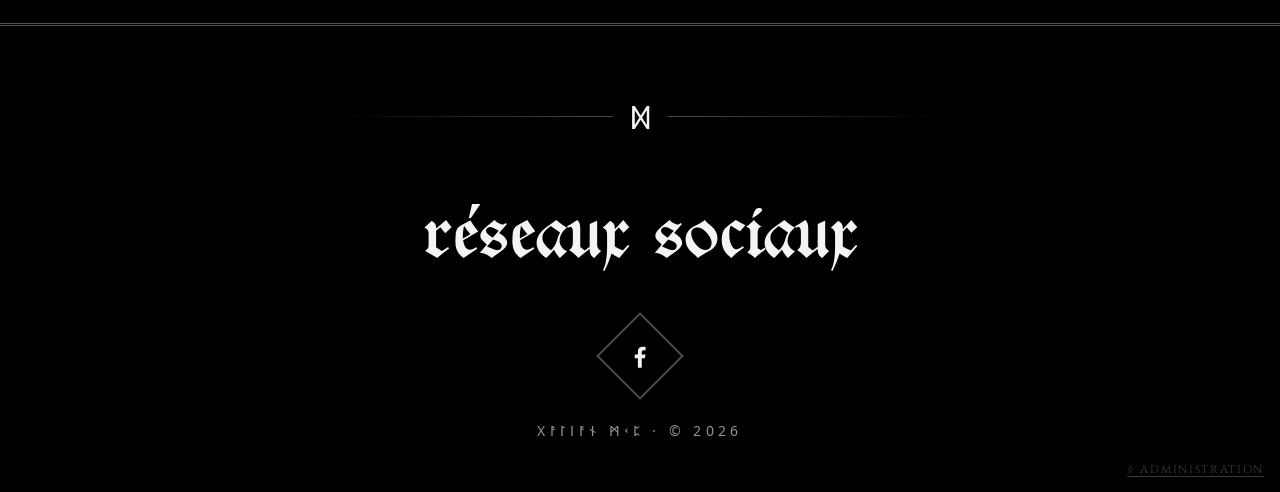
==== commit 233d7a60: "compteur de visite" ====
--- a/annee.html
+++ b/annee.html
@@ -7,7 +7,10 @@
   <link rel="preconnect" href="https://fonts.googleapis.com">
   <link rel="preconnect" href="https://fonts.gstatic.com" crossorigin>
   <link href="https://fonts.googleapis.com/css2?family=Noto+Sans+Runic&family=Uncial+Antiqua&family=Cinzel:wght@400;600&family=EB+Garamond:ital@0;1&display=swap" rel="stylesheet">
-  <link rel="stylesheet" href="style.css?v=21">
+  <link rel="stylesheet" href="style.css?v=23">
+  <link rel="icon" type="image/png" sizes="32x32" href="img/favicon-32.png">
+  <link rel="icon" type="image/png" sizes="192x192" href="img/icon-192.png">
+  <link rel="apple-touch-icon" href="img/apple-touch-icon.png">
 </head>
 <body>
   <nav class="nav">
@@ -42,10 +45,10 @@
 
   <script src="nav.js?v=20"></script>
   <script src="site-data.js?v=20"></script>
-  <script src="store.js?v=20"></script>
+  <script src="store.js?v=21"></script>
   <script src="data.js?v=20"></script>
-  <script src="annee.js?v=20"></script>
-  <script src="admin.js?v=20"></script>
-  <script src="reload-admin.js?v=20"></script>
+  <script src="annee.js?v=21"></script>
+  <script src="admin.js?v=21"></script>
+  <script src="reload-admin.js?v=21"></script>
 </body>
 </html>
--- a/style.css
+++ b/style.css
@@ -223,11 +223,16 @@
   transition: transform .35s, border-color .35s, box-shadow .35s, opacity .8s;
 }
 .card::after { content: ''; position: absolute; inset: 6px; border: 1px solid rgba(255,255,255,.12); pointer-events: none; transition: border-color .35s; }
-.card.in:hover, .card:focus-visible { transform: translateY(-8px); border-color: var(--gold); box-shadow: 0 14px 34px rgba(255,255,255,.1); }
-.card:hover::after { border-color: rgba(255,255,255,.45); }
+.card:focus-visible { transform: translateY(-8px); border-color: var(--gold); box-shadow: 0 14px 34px rgba(255,255,255,.1); }
+@media (hover: hover) and (pointer: fine) {
+  .card.in:hover { transform: translateY(-8px); border-color: var(--gold); box-shadow: 0 14px 34px rgba(255,255,255,.1); }
+  .card:hover::after { border-color: rgba(255,255,255,.45); }
+  .card:hover .card-img img { transform: scale(1.08); filter: grayscale(.85); }
+  .card:hover .card-more .runes { transform: translateX(6px); }
+  .card:hover .card-more { color: #8a8a8a; text-decoration: underline; }
+}
 .card-img { position: relative; aspect-ratio: 4 / 3; overflow: hidden; }
 .card-img img { width: 100%; height: 100%; object-fit: cover; display: block; filter: grayscale(0) contrast(1.05); transition: transform .6s, filter .6s; }
-.card:hover .card-img img { transform: scale(1.08); filter: grayscale(.85); }
 .card-date {
   position: absolute; left: 0; bottom: 0; padding: .35rem .9rem;
   background: #000; border-top: 1px solid var(--gold-soft); border-right: 1px solid var(--gold-soft);
@@ -239,7 +244,6 @@
 .card-meta .runes { letter-spacing: 0; margin-right: .2rem; }
 .card-more { margin-top: auto; padding-top: .6rem; font-family: var(--f-head); font-size: .8rem; letter-spacing: .2em; text-transform: uppercase; color: var(--gold); }
 .card-more .runes { letter-spacing: 0; display: inline-block; transition: transform .3s; }
-.card:hover .card-more .runes { transform: translateX(6px); }
 
 /* ---------- CALENDRIER ---------- */
 .cal-wrap { display: grid; grid-template-columns: minmax(0, 1.25fr) minmax(0, 1fr); gap: 2rem; text-align: left; align-items: start; }
@@ -619,7 +623,7 @@
   text-decoration: underline; text-underline-offset: .3em; text-decoration-thickness: 1px;
   transition: color .25s;
 }
-.nav a:hover, .back:hover, .year-more:hover, .card:hover .card-more, .adm-link:hover, .cal-upcoming button:hover .up-title,
+.nav a:hover, .back:hover, .year-more:hover, .adm-link:hover, .cal-upcoming button:hover .up-title,
 .nav a:active, .back:active, .year-more:active, .card:active .card-more, .adm-link:active, .cal-upcoming button:active .up-title,
 .nav a:focus-visible, .back:focus-visible, .year-more:focus-visible, .adm-link:focus-visible {
   color: #8a8a8a; text-decoration: underline;
@@ -660,3 +664,5 @@
 /* lieu de la sortie : seul, centré et bien lisible sous le titre */
 .sortie .s-meta { margin-bottom: 2rem; }
 .sortie .s-place { font-family: var(--f-head); font-size: clamp(1.2rem, 3.2vw, 1.7rem); letter-spacing: .12em; text-transform: uppercase; color: var(--muted); text-align: center; }
+
+.adm-visits { font-family: var(--f-head); letter-spacing: .08em; color: var(--gold); padding: 0 .6rem; align-self: center; white-space: nowrap; }
